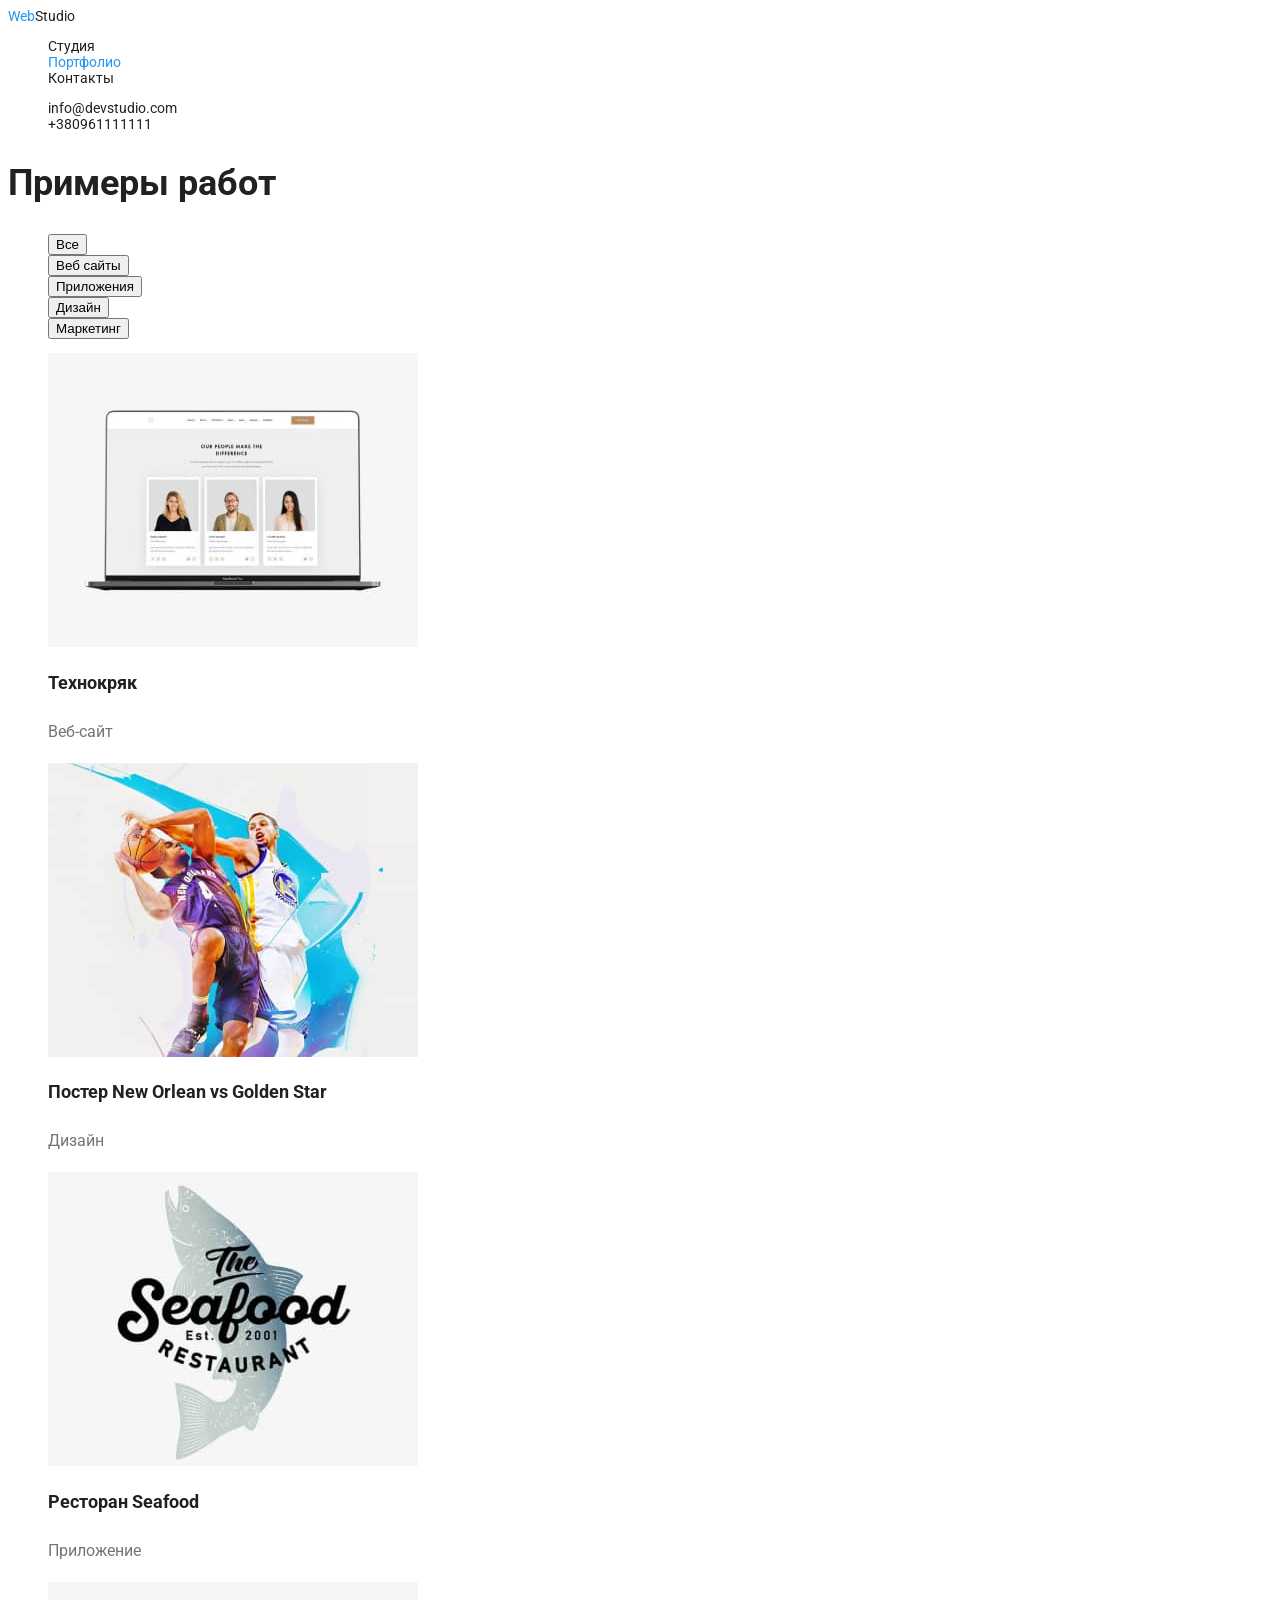
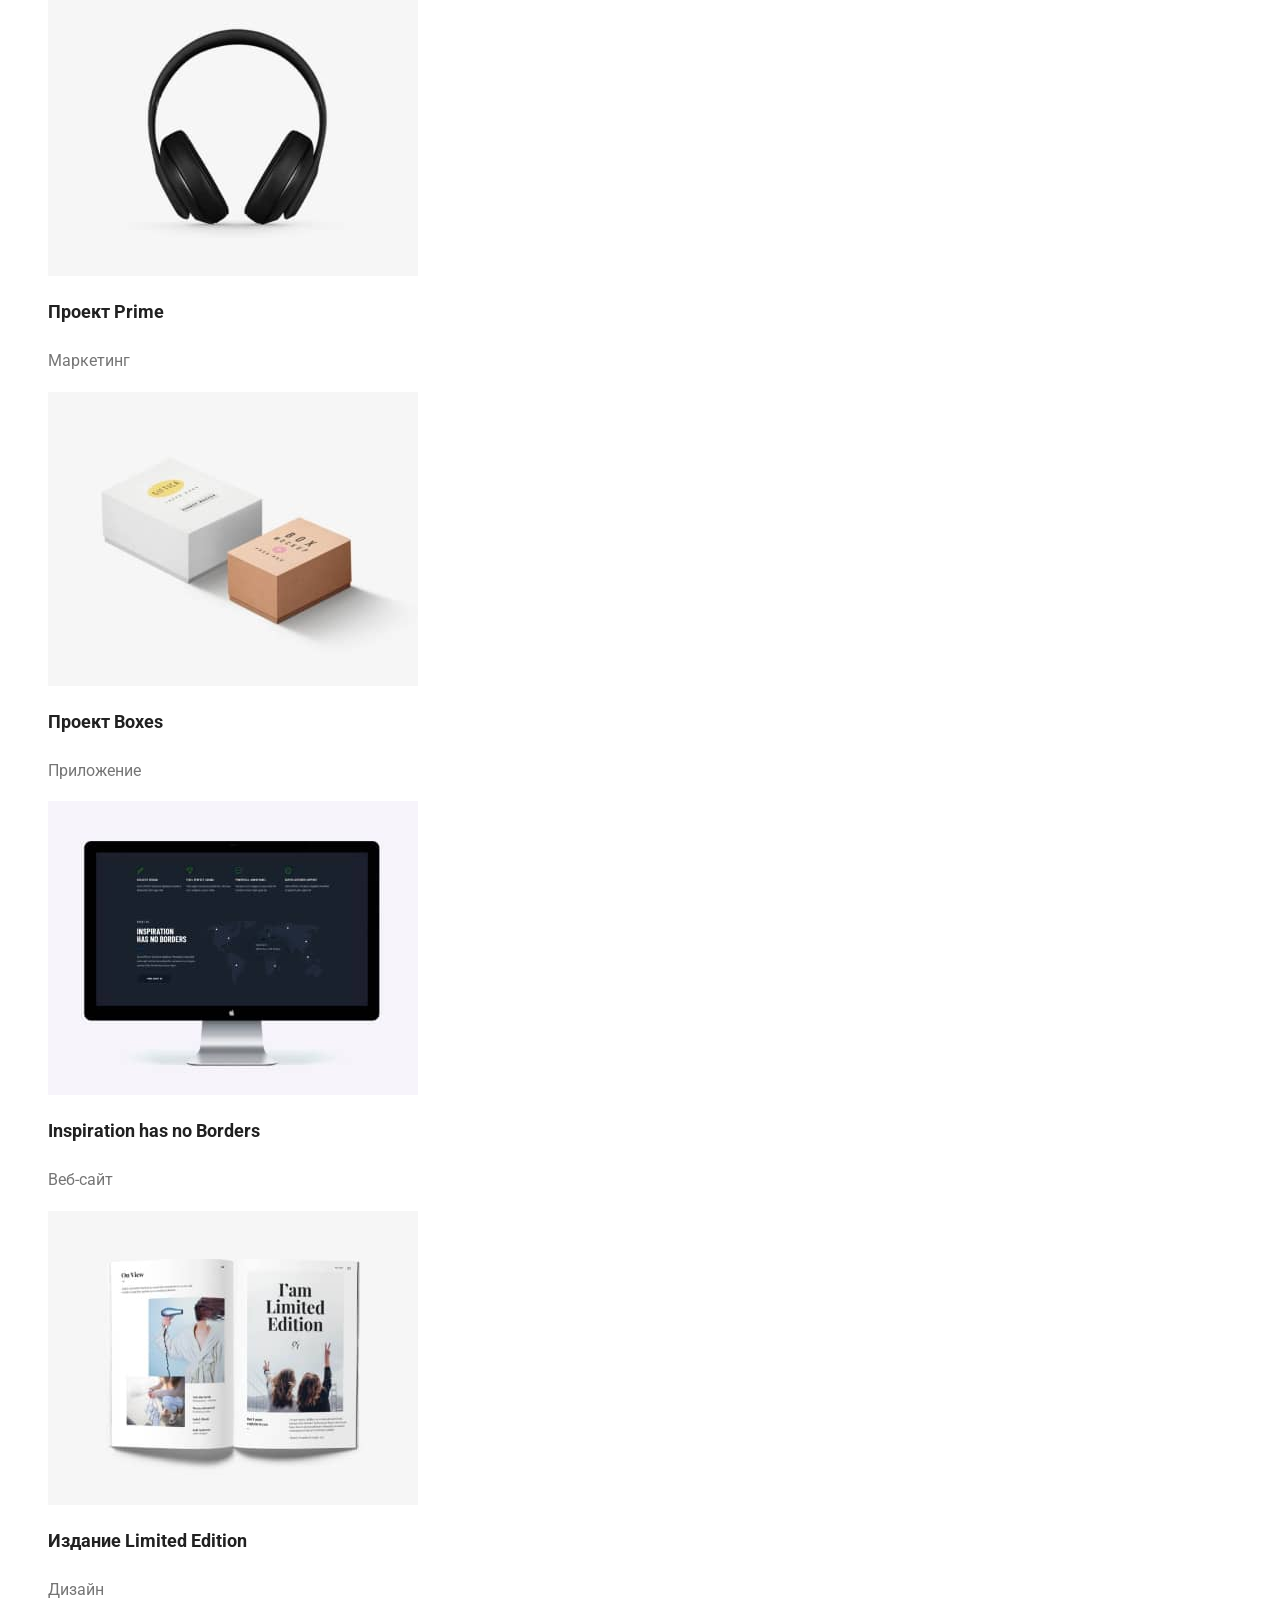
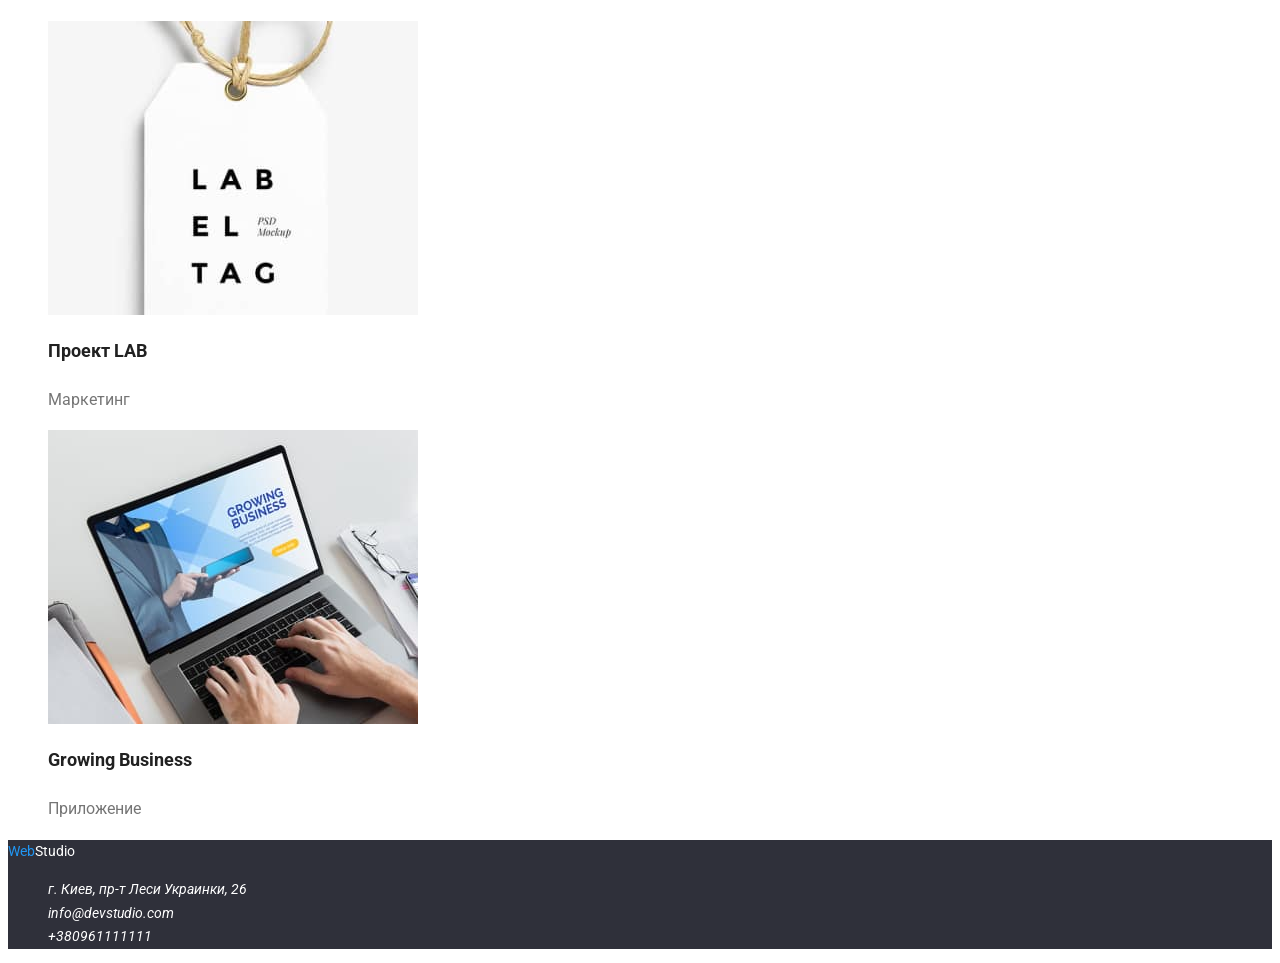
==== portfolio.html @ 9b6c0bb1 "стили кнопок, текста" ====
<!DOCTYPE html>
<html lang="ru">

<head>
    <meta charset="UTF-8">
    <meta http-equiv="X-UA-Compatible" content="IE=edge">
    <meta name="viewport" content="width=device-width, initial-scale=1.0">
    <title>Webstudio</title>
    <link href="https://fonts.googleapis.com/css2?family=Raleway:wght@700&family=Roboto:wght@400;500;700;900&display=swap" rel="stylesheet">
    <link rel="stylesheet" href="./css/styles.css">

</head>

<body>
    <main>
        <!-- Navigation header -->
        <!-- ВОПРОС, почему в классах нельзя пробелы? Репета так показывал -->
        <header class="page-header">
            <nav>
                <a  class="logo" href="./index.html"> <span <span class="logoblue">Web</span>Studio</a>
                <ul class="site-nav">
                    <li> <a href="./index.html" class="link">Студия</a></li>
                    <li> <a href="./portfolio.html" class="link-current">Портфолио</a></li>
                    <li> <a href="" class="link">Контакты</a></li>
                </ul>
            </nav>

            <ul class="header-contacts">
                <li><a href="Mailto:info@devstudio.com">info@devstudio.com</a></li>
                <li> <a href="tel:+380961111111">+380961111111</a></li>
            </ul>
        </header>

        <section>
        <!-- скрытый текст ПРимеры работ -->
        <h1 class="section-title">Примеры работ</h1>
            <ul class="button-list">
                <li> <button type="button">Все</button></li>
                <li> <button type="button">Веб сайты</button></li>
                <li> <button type="button">Приложения</button></li>
                <li> <button type="button">Дизайн</button></li>
                <li> <button type="button">Маркетинг</button></li> 
            </ul>
            <ul class="example-list">
                    <li> <a href="">
                        <img src="./images/project1.jpg" alt="пример" width="370">
                        <h2 class="title">Технокряк</h2> 
                        <p>Веб-сайт</p>
                        </a>
                    
                    </li>
                    
                    <li> 
                        <a href="">
                            <img src="./images/project2.jpg" alt="пример" width="370">
                            <h2 class="title">Постер New Orlean vs Golden Star</h2> 
                            <p>Дизайн</p>
                        </a>
                    </li>

                    <li> 
                        <a href=""> 
                            <img src="./images/project3.jpg" alt="пример" width="370">
                            <h2 class="title">Ресторан Seafood</h2> 
                            <p>Приложение</p>
                        </a>
                    </li>

                    <li> 
                        <a href=""> 
                            <img src="./images/project4.jpg" alt="пример" width="370">
                            <h2 class="title">Проект Prime</h2> 
                            <p>Маркетинг</p>
                        </a>
                    </li>

                    <li> 
                        <a href=""> 
                            <img src="./images/project5.jpg" alt="пример" width="370">
                            <h2 class="title">Проект Boxes</h2> 
                            <p>Приложение</p>
                        </a>
                    </li>

                    <li> 
                        <a href=""> 
                            <img src="./images/project6.jpg" alt="пример" width="370">
                            <h2 class="title">Inspiration has no Borders</h2> 
                            <p>Веб-сайт</p>
                        </a>
                    </li>

                    <li> 
                        <a href=""> 
                            <img src="./images/project7.jpg" alt="пример" width="370">
                            <h2 class="title">Издание Limited Edition</h2> 
                            <p>Дизайн</p>
                        </a>
                    </li>

                    <li> 
                        <a href=""> 
                            <img src="./images/project8.jpg" alt="пример" width="370">
                            <h2 class="title">Проект LAB</h2> 
                            <p>Маркетинг</p>
                        </a>
                    </li>

                    <li> 
                        <a href=""> 
                            <img src="./images/project9.jpg" alt="пример" width="370">
                            <h2 class="title">Growing Business</h2> 
                            <p>Приложение</p>
                        </a>
                    </li>

            </ul>

    </section>        
        
    </main>

    <!-- Футер -->
     <footer class="section-footer">

         <a  class="logowhite" href="./index.html"> <span <span class="logoblue">Web</span>Studio</a>

            <!-- Вопрос, можно ли в адрес вставлять список? -->
            <address>
                <ul class="address">
                    <li> <a href="https://www.google.com/maps/place/%D0%B1%D1%83%D0%BB.+%D0%9B%D0%B5%D1%81%D0%B8+%D0%A3%D0%BA%D1%80%D0%B0%D0%B8%D0%BD%D0%BA%D0%B8,+26,+%D0%9A%D0%B8%D0%B5%D0%B2,+02000/@50.4265807,30.5361971,17z/data=!3m1!4b1!4m5!3m4!1s0x40d4cf0e033ecbe9:0x57a4dffefec77da0!8m2!3d50.4265807!4d30.5383858"
                            target="_blank"> г. Киев, пр-т Леси Украинки, 26</a> </li>
                    <li><a href="Mailto:info@devstudio.com">info@devstudio.com</a></li>
                    <li> <a href="tel:+380961111111">+380961111111</a></li>
<!-- ПОСТАВИТЬ ПРОЗРАЧНОСТЬ НА ТЕЛЕФОН И ИМЕЙЛ -->

                </ul>
            </address>
    </footer>
</body>

</html>
---- css/styles.css ----
/* primary text color grey #757575 */
/* secondary text color black #212121 */
/* white text color #fff */
/* accent color #2196F3 */
/* primary bg color  #fff */
/* secondary bg color #F5F4FA */
/* footer bg color #2F303A */

:root{
    --primary-txt-col: #757575;
    --secondary-txt-col: #212121;
    --white-txt-col: #fff;
    --accent-col: #2196f3;
    --primary-bg-col: #fff;
    --secondary-bg-col: #f5f4fa;
    --footer-bg-col: #2f303a; 
}

/* index.html */
body{
    font-family: roboto, sans-serif;
    font-size: 14px;
    font-weight: 400;
    color: var(--primary-txt-col);
    background-color: var(--primary-bg-col);
    
}

/* logotype style */
.logo {
    color: var(--secondary-txt-col);
    text-decoration: none;
}
.logoblue {
    color: var(--accent-col);
}


/* site nav and header contacts*/

.page-header li{
    list-style: none;
}

.site-nav a,
.header-contacts a {
    color: var(--secondary-txt-col);
    line-height: 1,14 ;
    text-decoration: none;

}

.site-nav a:hover,
.site-nav a:focus {
    color: var(--accent-col);
}

.site-nav .link-current {
    color: var(--accent-col)
}

.header-contacts a:hover,
.header-contacts a:focus {
    color: var(--accent-col);
}

/* hero+button */

.hero{
    background-color: #2F303A;
}
.hero-title {
    font-weight: 900;
    font-size: 44px;
    line-height: 1.36;
    color: var(--white-txt-col);
}

button:hover{
    background-color: var(--accent-col);
    color: var(--white-txt-col);
}

/* преимущества */

.features-list .title{
    font-weight: 700;
    font-size: 14px;
    line-height: 1.17;
    color: var(--secondary-txt-col)
}

.features-list li{
    list-style: none;
}

/* Чем мы занимаемся */

.whatwedo-list li{
    list-style: none;
}

/* Наша команда */

.section-coworkers{
    background-color: var(--secondary-bg-col);
}

.section-title{
    font-weight: 700;
    font-size: 36px;
    line-height: 1.17;
    color: var(--secondary-txt-col)
}

.coworkers-list h3{
    font-weight: 500;
    font-size: 16px;
    line-height: 1.17;
    color: var(--secondary-txt-col)
}

.coworkers-list li{
    list-style: none;
}

.coworkers-list p{
    line-height: 1.86;
}

/* футер */

.logowhite{
    color: var(--white-txt-col);
    text-decoration: none;
}
.section-footer{
    background-color: #2f303a;
    line-height: 1.7;
    }

.address li{
    list-style: none;
}

.address a{
    text-decoration: none;
    color: var(--white-txt-col);
}

/* portfolio html */

.button-list li{
    list-style: none;
}

/* примеры работ */
.example-list li{
    list-style: none;
    
}

.example-list a{
    text-decoration: none;

}

.example-list .title{
    font-weight: 700;
    font-size: 18px;
    line-height: 2;
    color: var(--secondary-txt-col)

}

.example-list p{
    font-size: 16px;
    line-height: 1.86;
    color: var(--primary-txt-col);
}
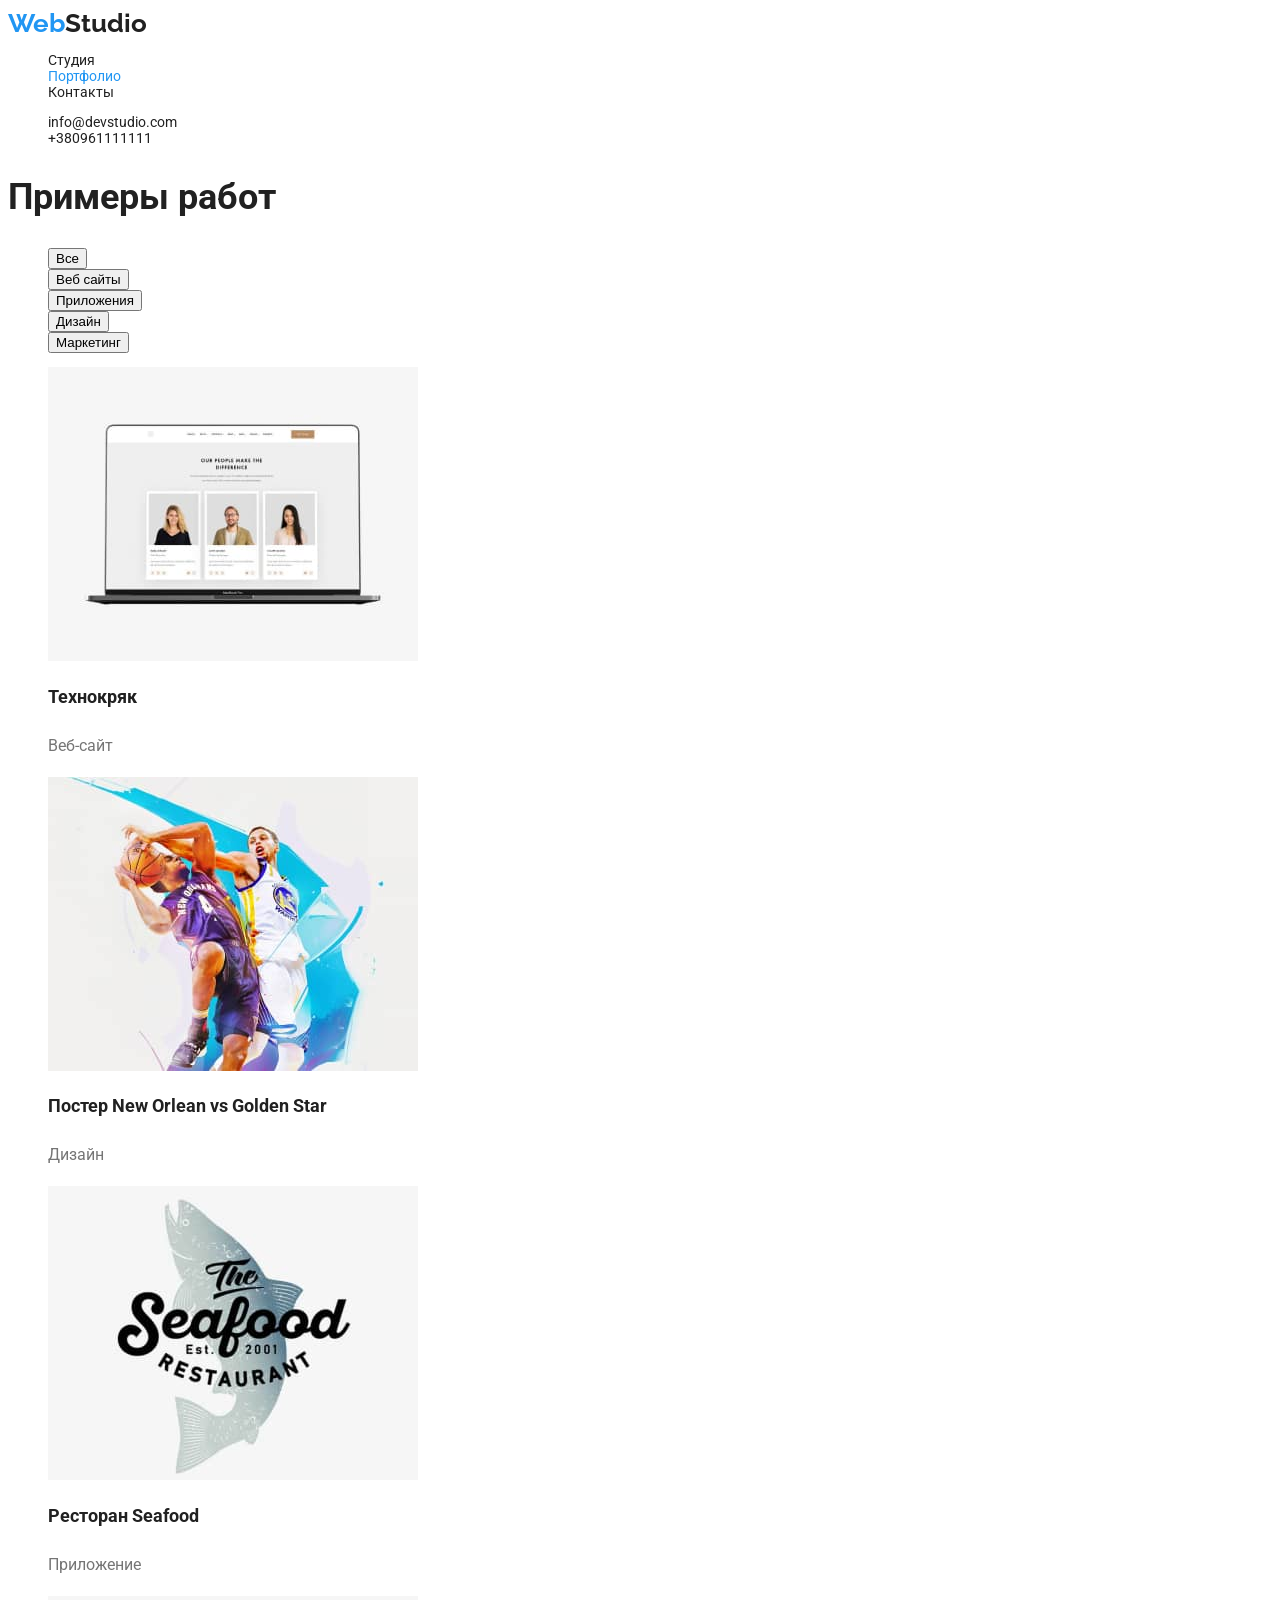
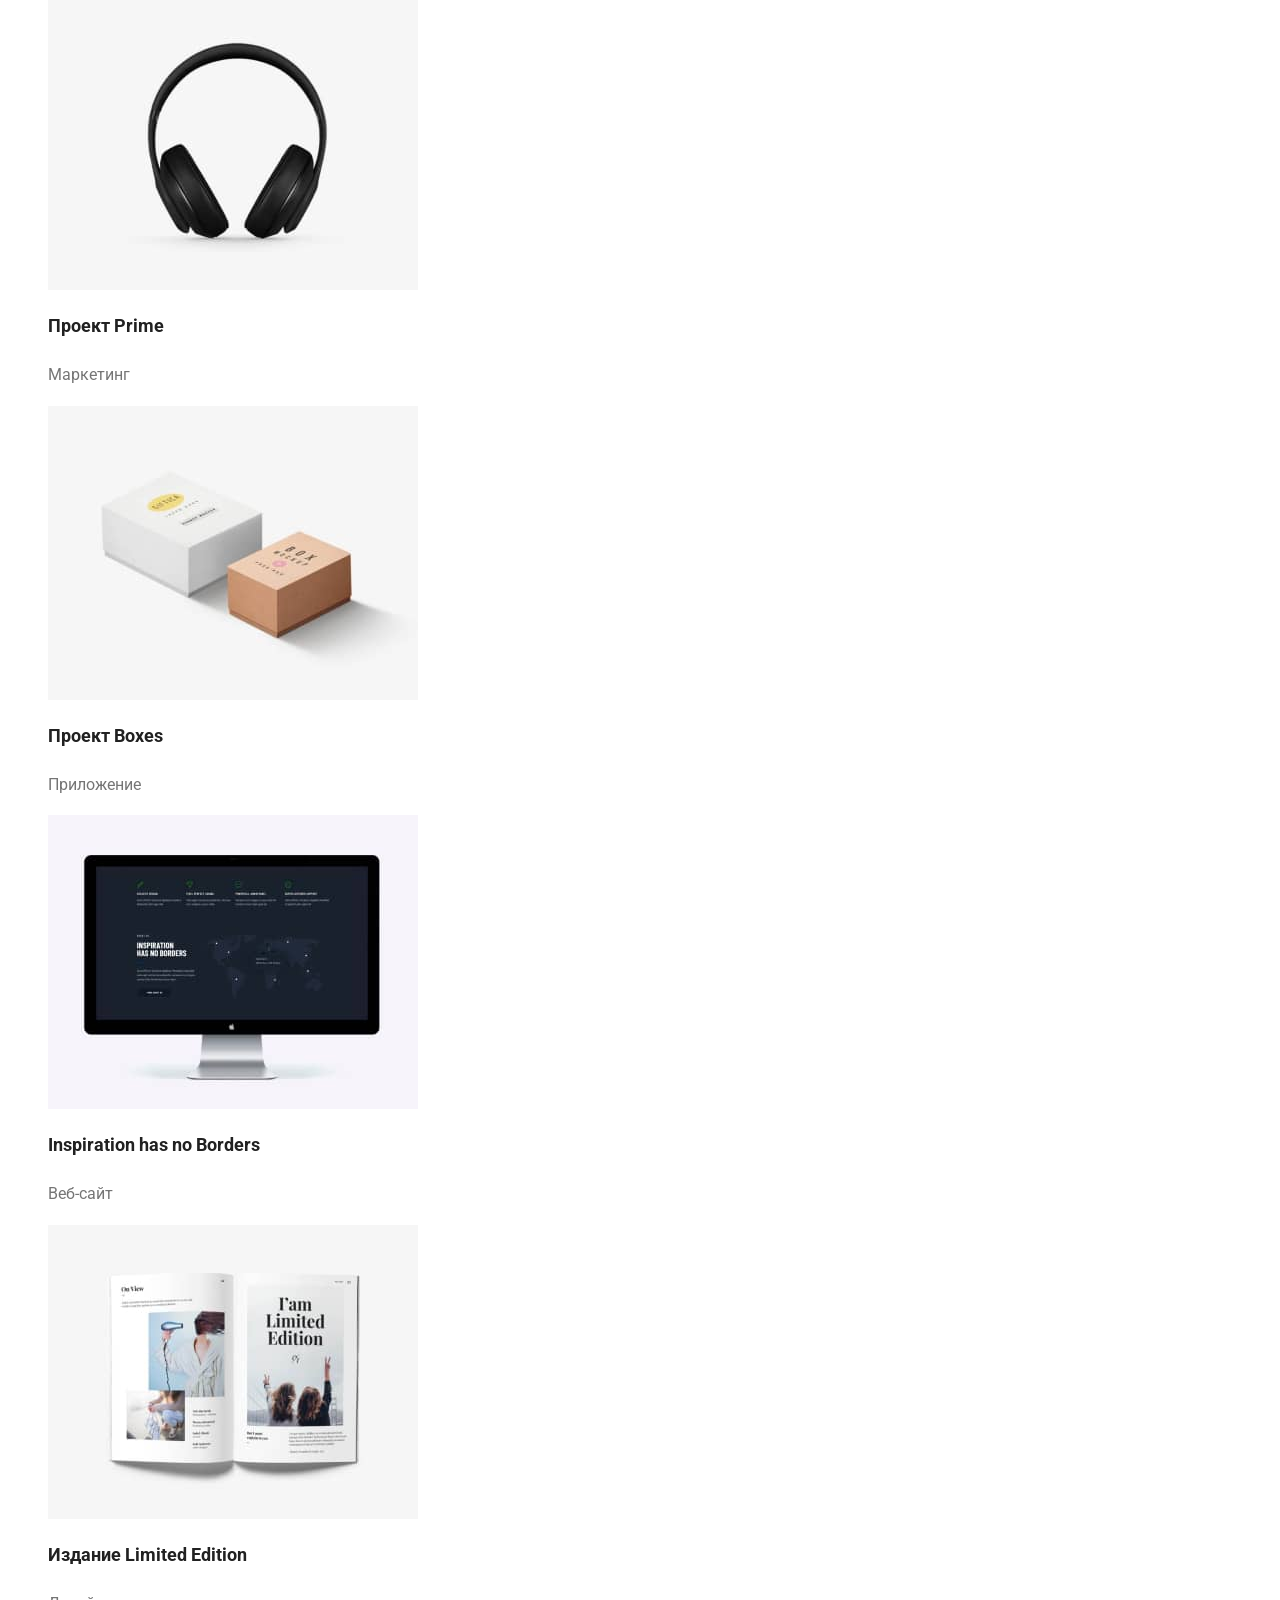
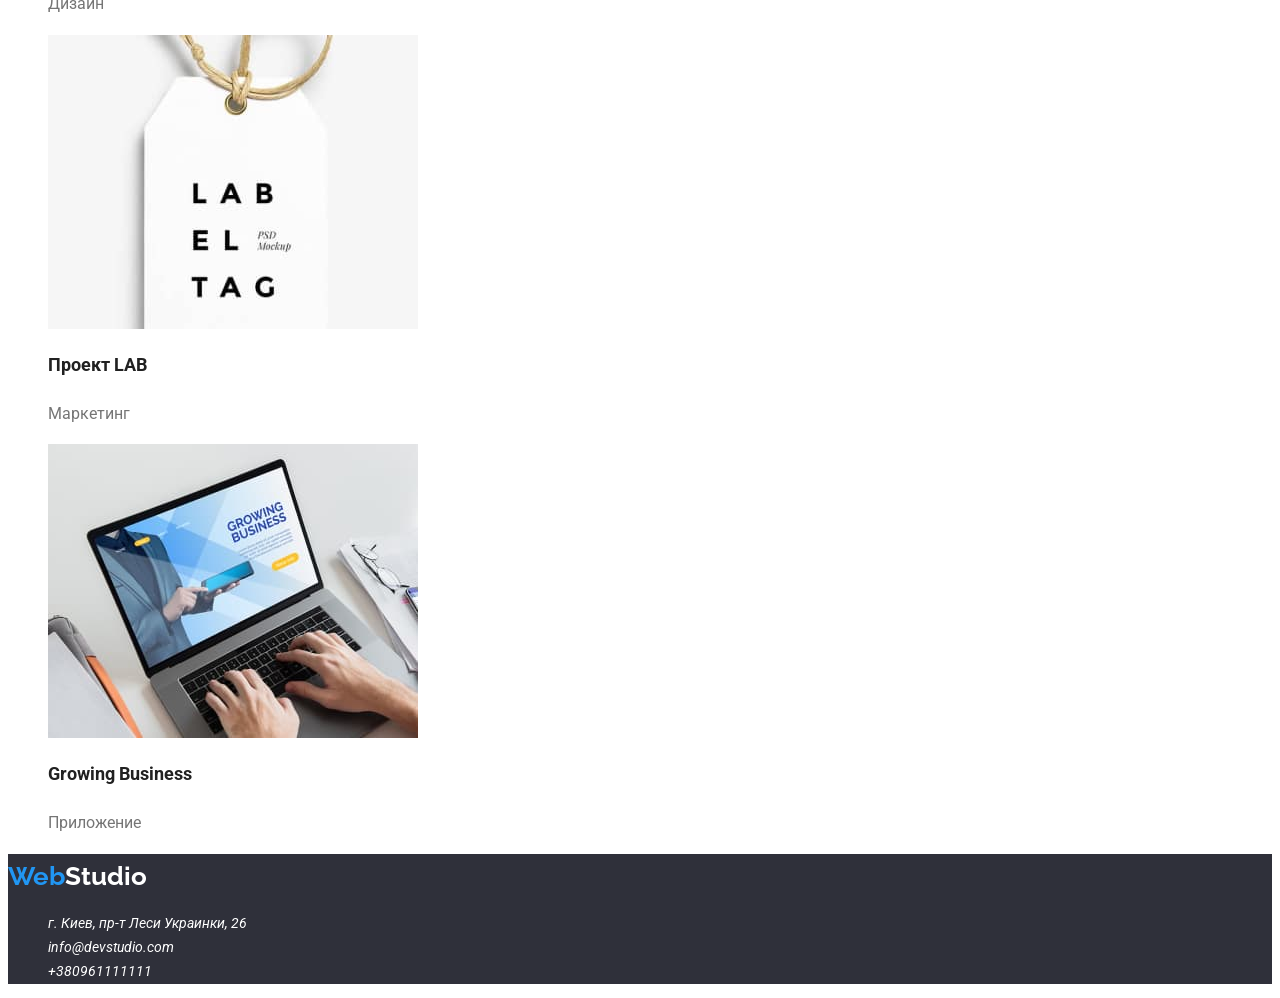
==== commit 0c25961e: "add btn cursor" ====
--- a/portfolio.html
+++ b/portfolio.html
@@ -17,7 +17,7 @@
         <!-- ВОПРОС, почему в классах нельзя пробелы? Репета так показывал -->
         <header class="page-header">
             <nav>
-                <a  class="logo" href="./index.html"> <span <span class="logoblue">Web</span>Studio</a>
+                <a  class="logo" href="./index.html"> <span class="logoblue">Web</span>Studio</a>
                 <ul class="site-nav">
                     <li> <a href="./index.html" class="link">Студия</a></li>
                     <li> <a href="./portfolio.html" class="link-current">Портфолио</a></li>
@@ -35,11 +35,11 @@
         <!-- скрытый текст ПРимеры работ -->
         <h1 class="section-title">Примеры работ</h1>
             <ul class="button-list">
-                <li> <button type="button">Все</button></li>
-                <li> <button type="button">Веб сайты</button></li>
-                <li> <button type="button">Приложения</button></li>
-                <li> <button type="button">Дизайн</button></li>
-                <li> <button type="button">Маркетинг</button></li> 
+                <li> <button class="button" type="button">Все</button></li>
+                <li> <button class="button" type="button">Веб сайты</button></li>
+                <li> <button class="button" type="button">Приложения</button></li>
+                <li> <button class="button" type="button">Дизайн</button></li>
+                <li> <button class="button" type="button">Маркетинг</button></li> 
             </ul>
             <ul class="example-list">
                     <li> <a href="">
@@ -123,7 +123,7 @@
     <!-- Футер -->
      <footer class="section-footer">
 
-         <a  class="logowhite" href="./index.html"> <span <span class="logoblue">Web</span>Studio</a>
+         <a  class="logowhite" href="./index.html"> <span class="logoblue">Web</span>Studio</a>
 
             <!-- Вопрос, можно ли в адрес вставлять список? -->
             <address>
--- a/css/styles.css
+++ b/css/styles.css
@@ -28,6 +28,9 @@
 
 /* logotype style */
 .logo {
+    font-family: raleway;
+    font-size: 26px;
+    font-weight: 700;
     color: var(--secondary-txt-col);
     text-decoration: none;
 }
@@ -65,6 +68,7 @@
 }
 
 /* hero+button */
+/* Залит темный фон, чтобы были видны буквы */
 
 .hero{
     background-color: #2F303A;
@@ -76,16 +80,20 @@
     color: var(--white-txt-col);
 }
 
-button:hover{
+.button:hover, .button:focus{
     background-color: var(--accent-col);
     color: var(--white-txt-col);
+    
+}
+
+.button{
+    cursor: pointer;
 }
 
 /* преимущества */
 
 .features-list .title{
     font-weight: 700;
-    font-size: 14px;
     line-height: 1.17;
     color: var(--secondary-txt-col)
 }
@@ -129,8 +137,12 @@
 }
 
 /* футер */
+/* Залит темный фон, чтобы были видны буквы */
 
 .logowhite{
+    font-family: raleway;
+    font-size: 26px;
+    font-weight: 700;
     color: var(--white-txt-col);
     text-decoration: none;
 }
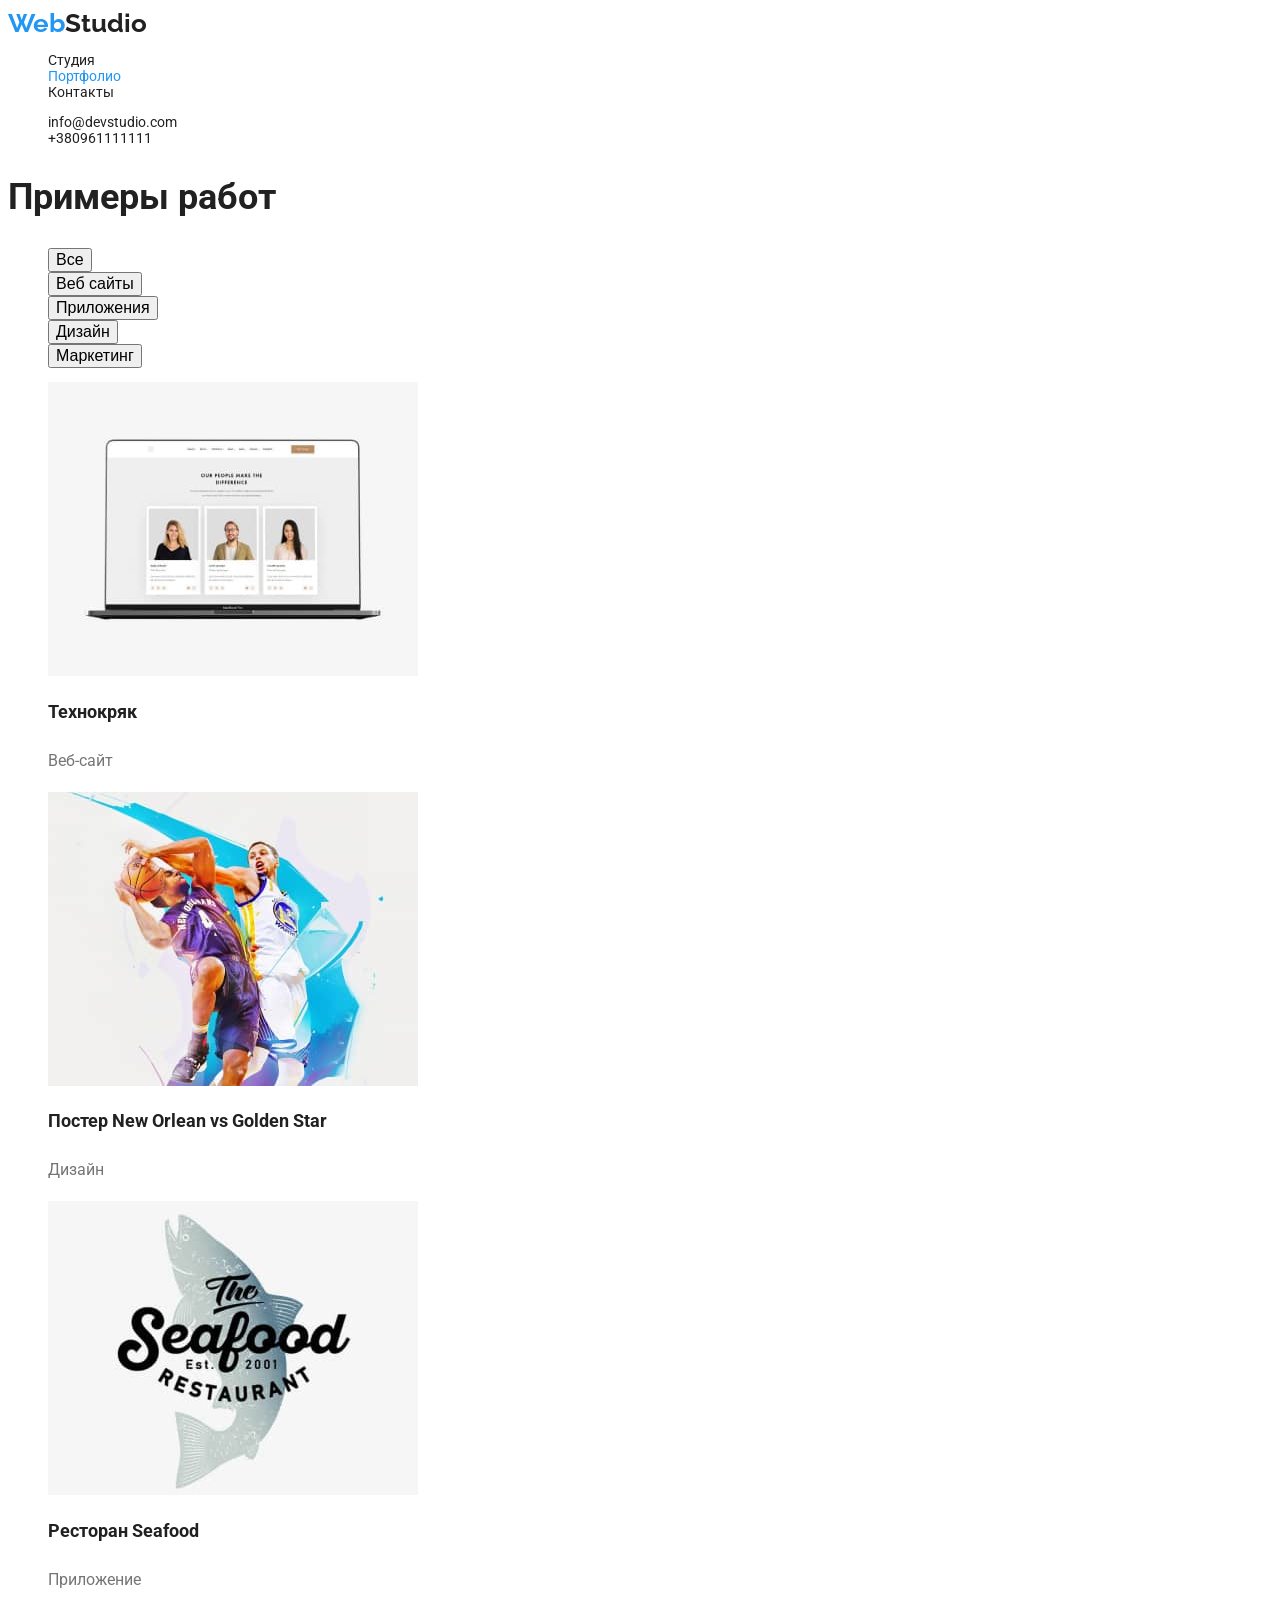
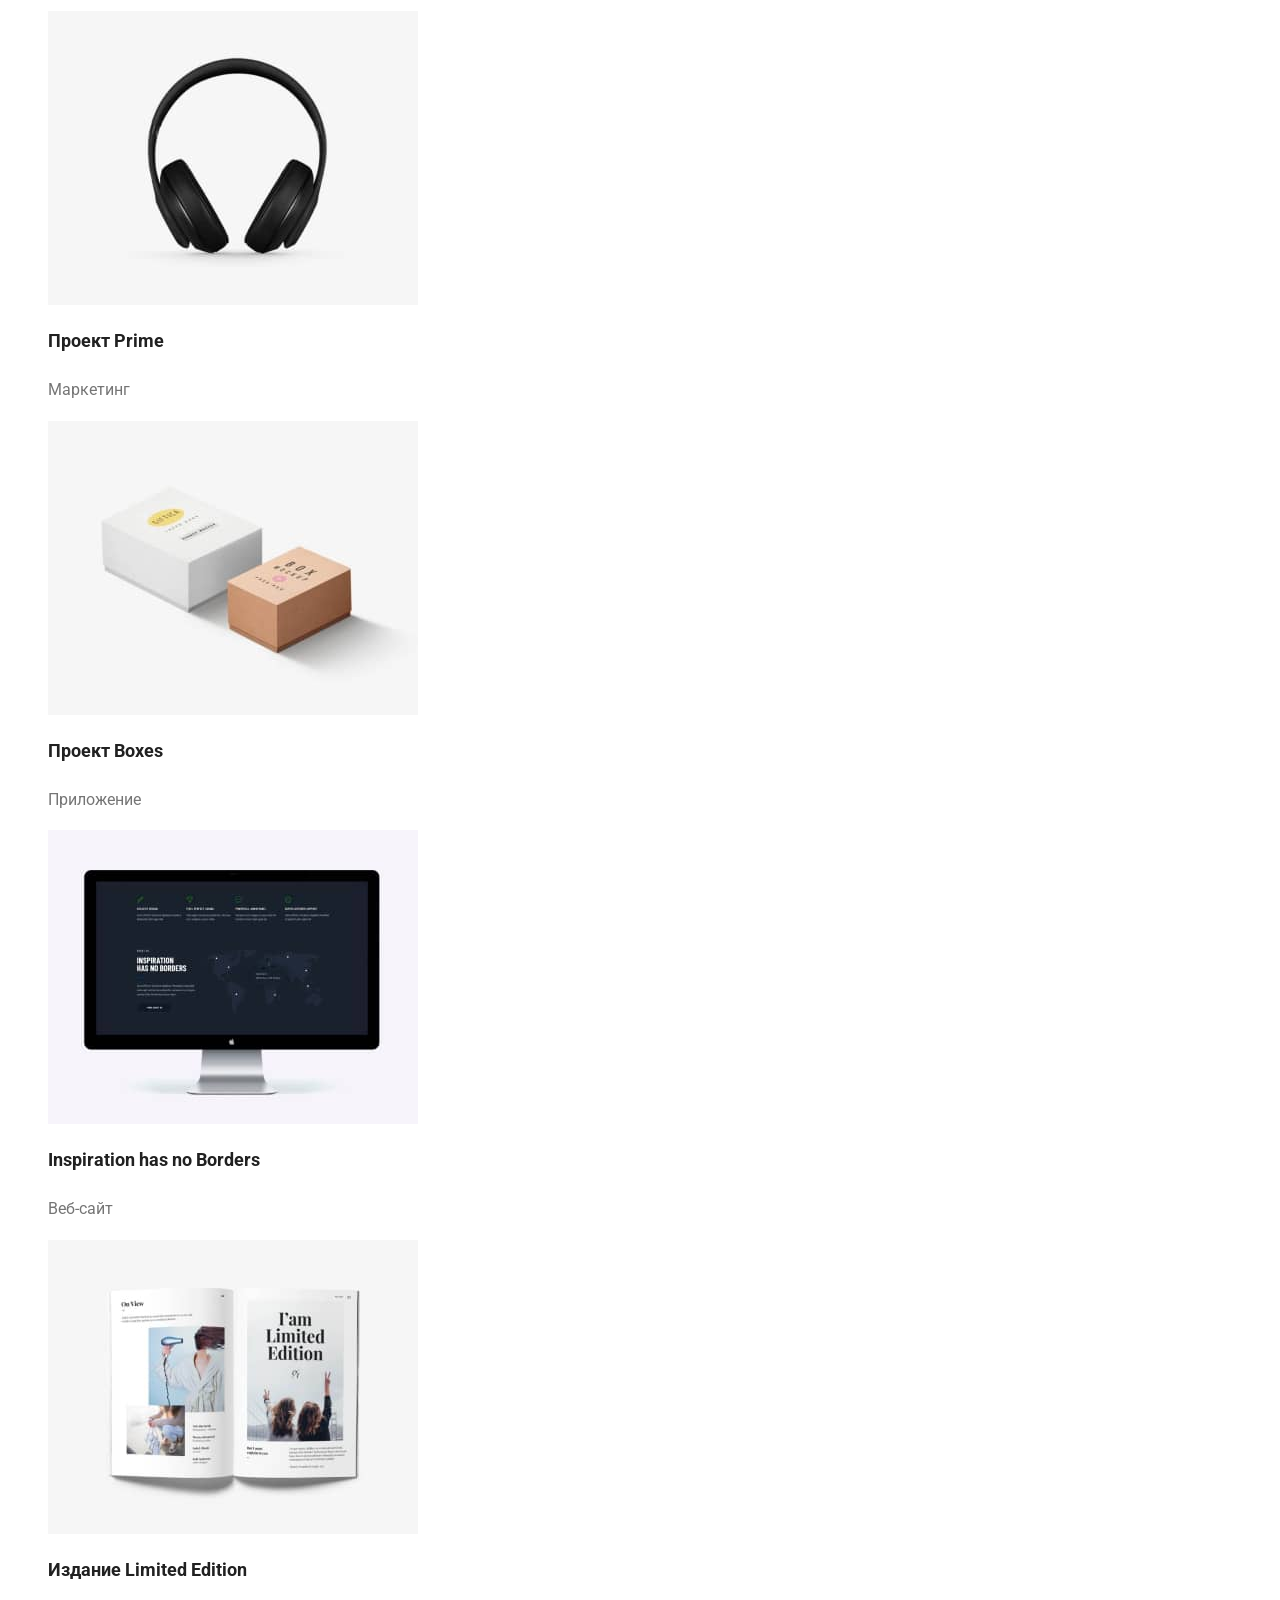
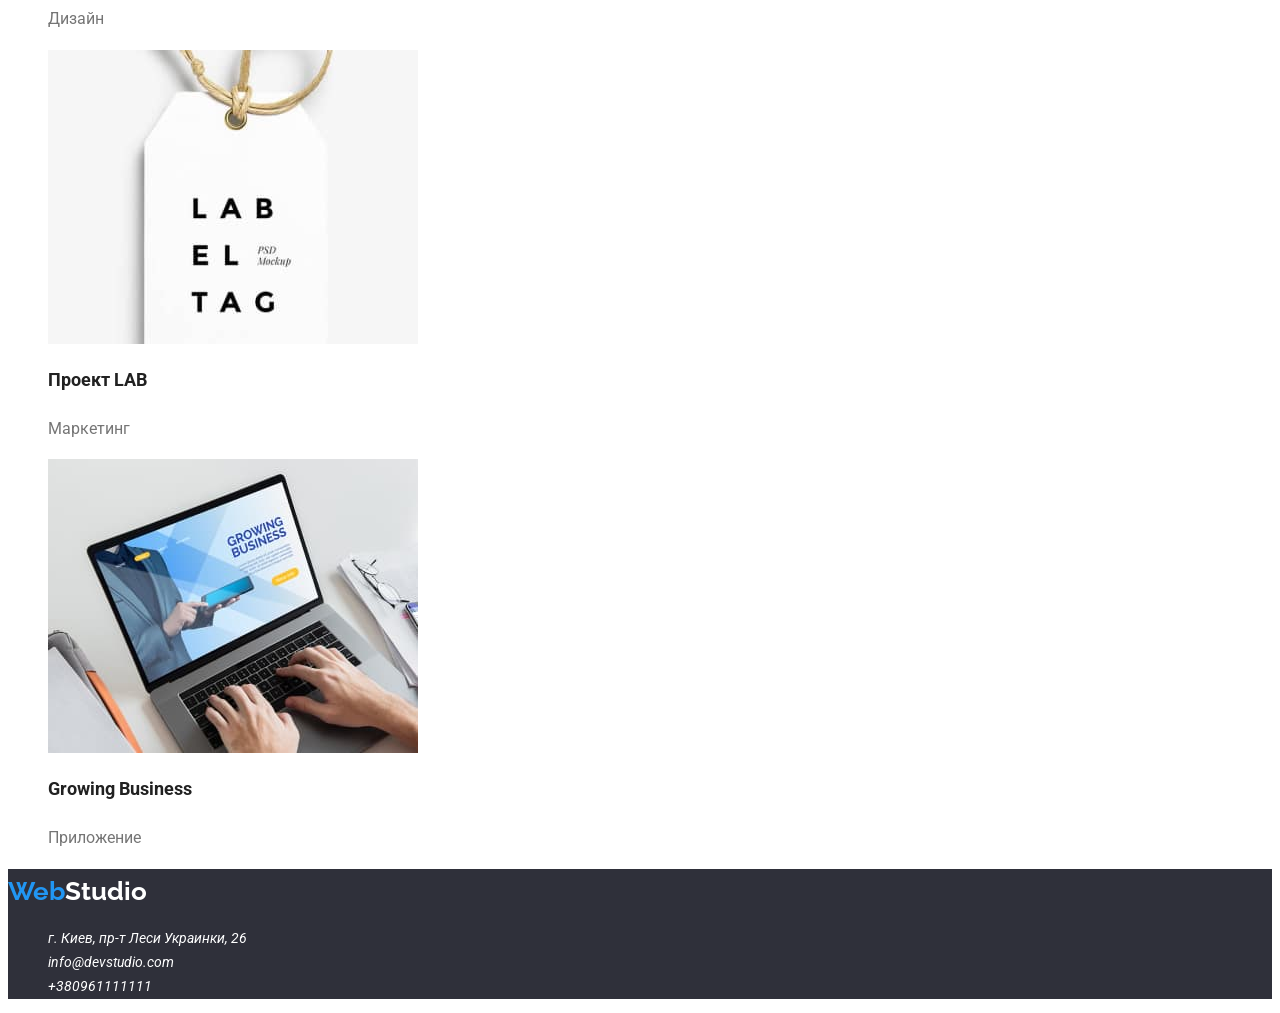
==== commit 598e32d8: "buttons" ====
--- a/portfolio.html
+++ b/portfolio.html
@@ -35,11 +35,11 @@
         <!-- скрытый текст ПРимеры работ -->
         <h1 class="section-title">Примеры работ</h1>
             <ul class="button-list">
-                <li> <button class="button" type="button">Все</button></li>
-                <li> <button class="button" type="button">Веб сайты</button></li>
-                <li> <button class="button" type="button">Приложения</button></li>
-                <li> <button class="button" type="button">Дизайн</button></li>
-                <li> <button class="button" type="button">Маркетинг</button></li> 
+                <li> <button class="button-portfolio" type="button">Все</button></li>
+                <li> <button class="button-portfolio" type="button">Веб сайты</button></li>
+                <li> <button class="button-portfolio" type="button">Приложения</button></li>
+                <li> <button class="button-portfolio" type="button">Дизайн</button></li>
+                <li> <button class="button-portfolio" type="button">Маркетинг</button></li> 
             </ul>
             <ul class="example-list">
                     <li> <a href="">
--- a/css/styles.css
+++ b/css/styles.css
@@ -17,13 +17,12 @@
 }
 
 /* index.html */
-body{
+body {
     font-family: roboto, sans-serif;
     font-size: 14px;
     font-weight: 400;
     color: var(--primary-txt-col);
     background-color: var(--primary-bg-col);
-    
 }
 
 /* logotype style */
@@ -50,7 +49,6 @@
     color: var(--secondary-txt-col);
     line-height: 1,14 ;
     text-decoration: none;
-
 }
 
 .site-nav a:hover,
@@ -80,14 +78,25 @@
     color: var(--white-txt-col);
 }
 
-.button:hover, .button:focus{
+.button-hero:hover, .button-hero:focus{
     background-color: var(--accent-col);
     color: var(--white-txt-col);
     
 }
-
-.button{
+.button-hero{
     cursor: pointer;
+    font-weight: 700;
+    font-size: 16px;
+}
+
+.button-portfolio:hover, .button-portfolio:focus {
+    background-color: var(--accent-col);
+    color: var(--white-txt-col);
+}
+
+.button-portfolio{
+    font-weight: 500;
+    font-size: 16px;
 }
 
 /* преимущества */
@@ -160,6 +169,11 @@
     color: var(--white-txt-col);
 }
 
+.address a:hover, 
+.address a:focus{
+    color: var(--accent-col);
+}
+
 /* portfolio html */
 
 .button-list li{
@@ -174,7 +188,6 @@
 
 .example-list a{
     text-decoration: none;
-
 }
 
 .example-list .title{
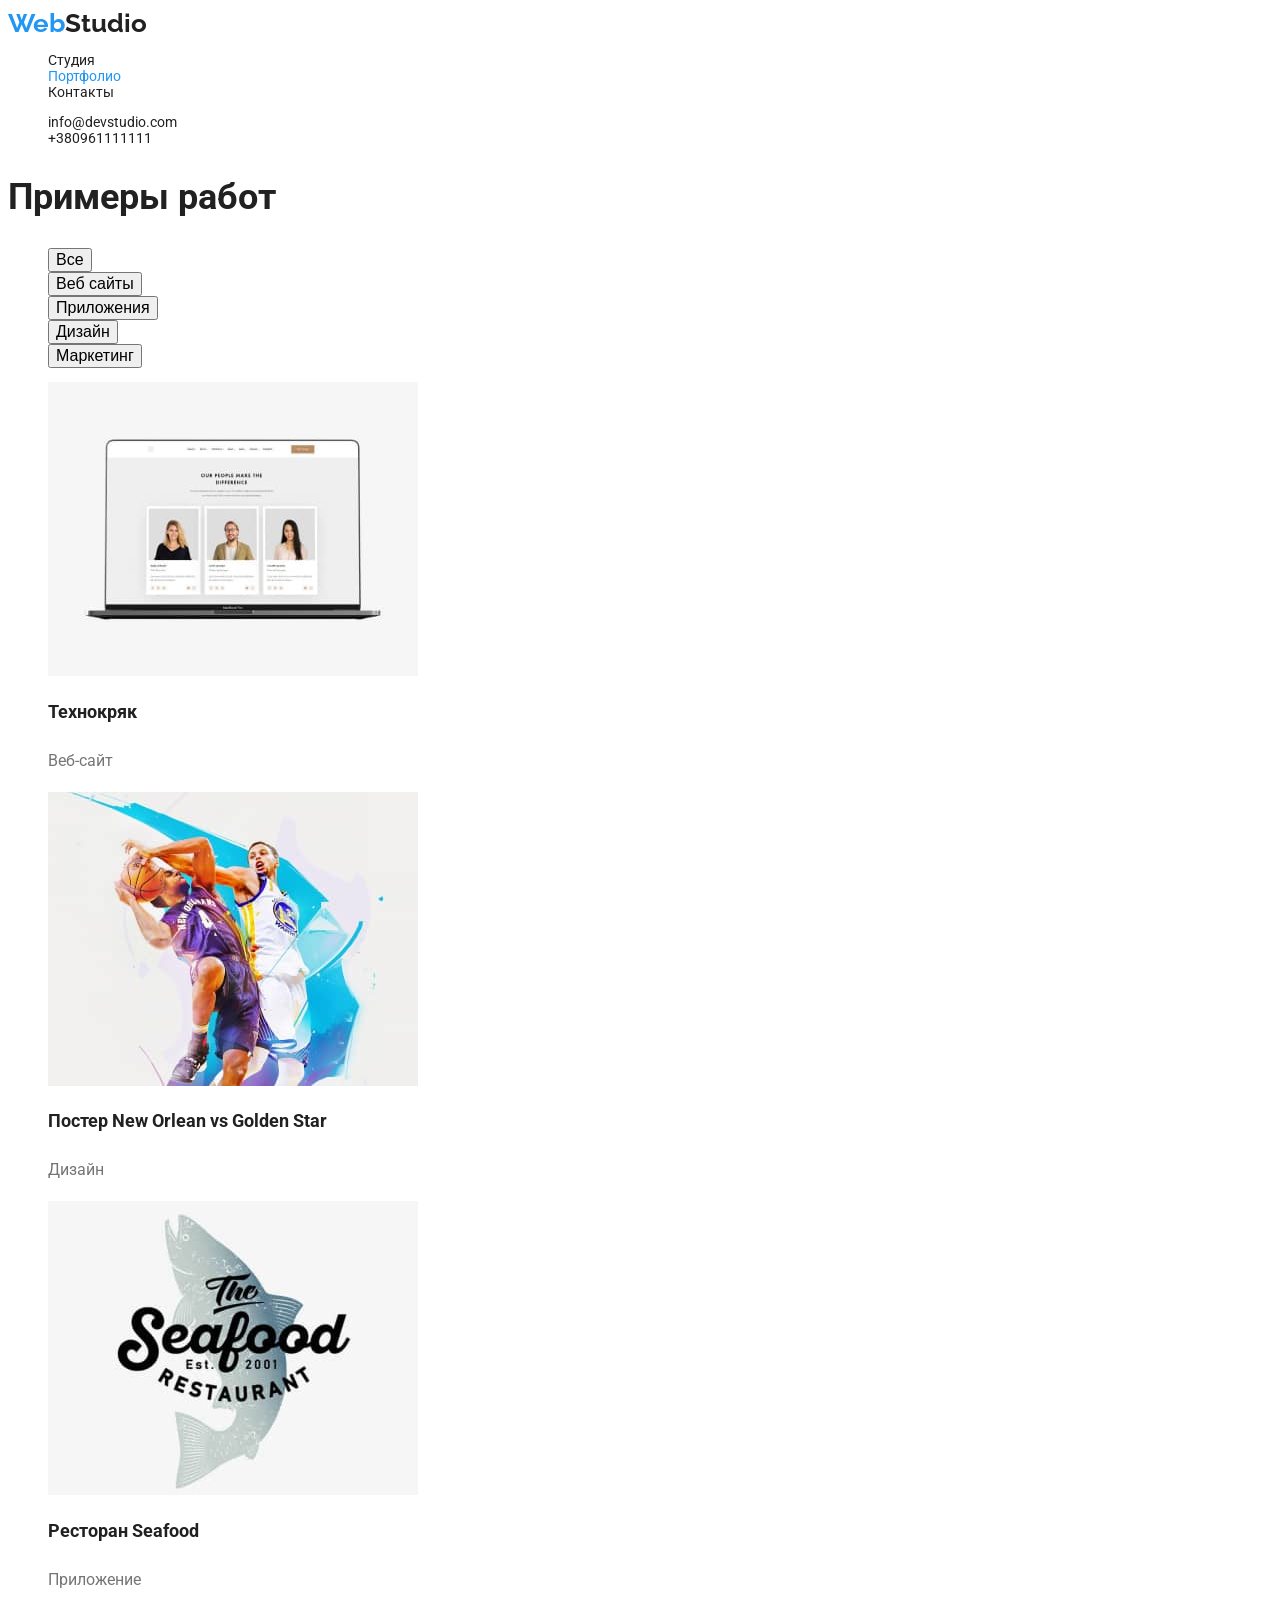
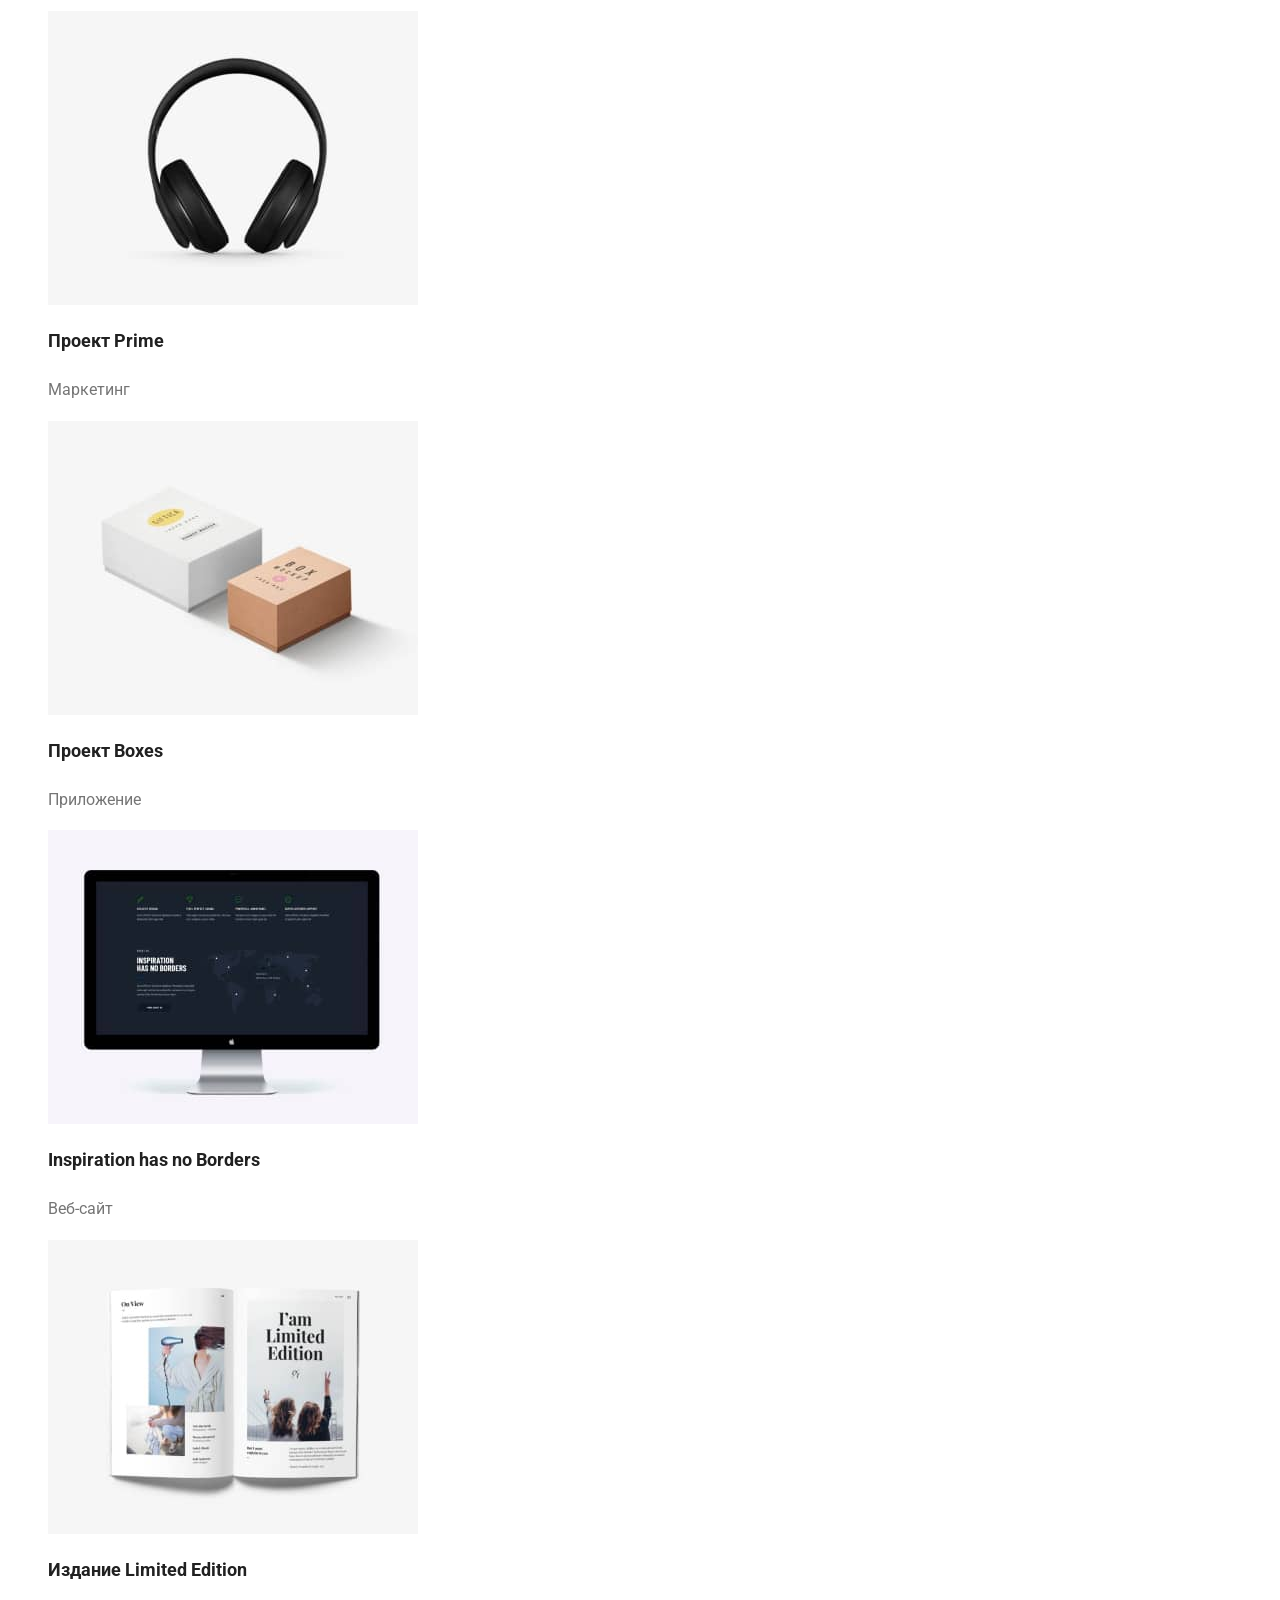
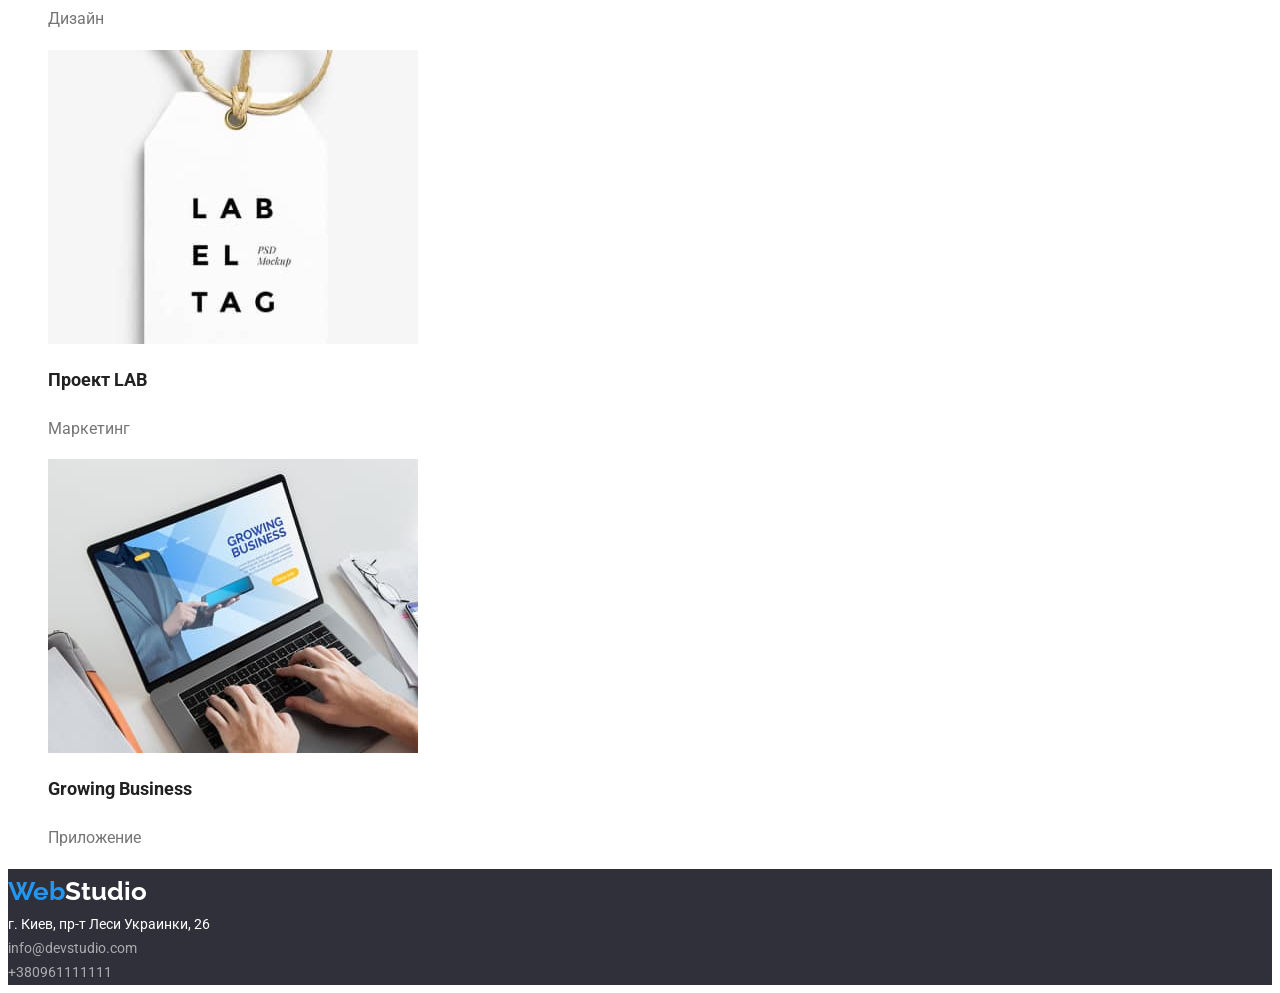
==== commit 178d3f62: "ok" ====
--- a/portfolio.html
+++ b/portfolio.html
@@ -6,7 +6,9 @@
     <meta http-equiv="X-UA-Compatible" content="IE=edge">
     <meta name="viewport" content="width=device-width, initial-scale=1.0">
     <title>Webstudio</title>
-    <link href="https://fonts.googleapis.com/css2?family=Raleway:wght@700&family=Roboto:wght@400;500;700;900&display=swap" rel="stylesheet">
+    <link
+        href="https://fonts.googleapis.com/css2?family=Raleway:wght@700&family=Roboto:wght@400;500;700;900&display=swap"
+        rel="stylesheet">
     <link rel="stylesheet" href="./css/styles.css">
 
 </head>
@@ -17,7 +19,7 @@
         <!-- ВОПРОС, почему в классах нельзя пробелы? Репета так показывал -->
         <header class="page-header">
             <nav>
-                <a  class="logo" href="./index.html"> <span class="logoblue">Web</span>Studio</a>
+                <a class="logo" href="./index.html"> <span class="logoblue">Web</span>Studio</a>
                 <ul class="site-nav">
                     <li> <a href="./index.html" class="link">Студия</a></li>
                     <li> <a href="./portfolio.html" class="link-current">Портфолио</a></li>
@@ -32,110 +34,111 @@
         </header>
 
         <section>
-        <!-- скрытый текст ПРимеры работ -->
-        <h1 class="section-title">Примеры работ</h1>
+            <!-- скрытый текст ПРимеры работ -->
+            <h1 class="section-title">Примеры работ</h1>
             <ul class="button-list">
                 <li> <button class="button-portfolio" type="button">Все</button></li>
                 <li> <button class="button-portfolio" type="button">Веб сайты</button></li>
                 <li> <button class="button-portfolio" type="button">Приложения</button></li>
                 <li> <button class="button-portfolio" type="button">Дизайн</button></li>
-                <li> <button class="button-portfolio" type="button">Маркетинг</button></li> 
+                <li> <button class="button-portfolio" type="button">Маркетинг</button></li>
             </ul>
             <ul class="example-list">
-                    <li> <a href="">
+                <li> <a href="">
                         <img src="./images/project1.jpg" alt="пример" width="370">
-                        <h2 class="title">Технокряк</h2> 
+                        <h2 class="title">Технокряк</h2>
                         <p>Веб-сайт</p>
-                        </a>
-                    
-                    </li>
-                    
-                    <li> 
-                        <a href="">
-                            <img src="./images/project2.jpg" alt="пример" width="370">
-                            <h2 class="title">Постер New Orlean vs Golden Star</h2> 
-                            <p>Дизайн</p>
-                        </a>
-                    </li>
+                    </a>
 
-                    <li> 
-                        <a href=""> 
-                            <img src="./images/project3.jpg" alt="пример" width="370">
-                            <h2 class="title">Ресторан Seafood</h2> 
-                            <p>Приложение</p>
-                        </a>
-                    </li>
+                </li>
 
-                    <li> 
-                        <a href=""> 
-                            <img src="./images/project4.jpg" alt="пример" width="370">
-                            <h2 class="title">Проект Prime</h2> 
-                            <p>Маркетинг</p>
-                        </a>
-                    </li>
+                <li>
+                    <a href="">
+                        <img src="./images/project2.jpg" alt="пример" width="370">
+                        <h2 class="title">Постер New Orlean vs Golden Star</h2>
+                        <p>Дизайн</p>
+                    </a>
+                </li>
 
-                    <li> 
-                        <a href=""> 
-                            <img src="./images/project5.jpg" alt="пример" width="370">
-                            <h2 class="title">Проект Boxes</h2> 
-                            <p>Приложение</p>
-                        </a>
-                    </li>
+                <li>
+                    <a href="">
+                        <img src="./images/project3.jpg" alt="пример" width="370">
+                        <h2 class="title">Ресторан Seafood</h2>
+                        <p>Приложение</p>
+                    </a>
+                </li>
 
-                    <li> 
-                        <a href=""> 
-                            <img src="./images/project6.jpg" alt="пример" width="370">
-                            <h2 class="title">Inspiration has no Borders</h2> 
-                            <p>Веб-сайт</p>
-                        </a>
-                    </li>
+                <li>
+                    <a href="">
+                        <img src="./images/project4.jpg" alt="пример" width="370">
+                        <h2 class="title">Проект Prime</h2>
+                        <p>Маркетинг</p>
+                    </a>
+                </li>
 
-                    <li> 
-                        <a href=""> 
-                            <img src="./images/project7.jpg" alt="пример" width="370">
-                            <h2 class="title">Издание Limited Edition</h2> 
-                            <p>Дизайн</p>
-                        </a>
-                    </li>
+                <li>
+                    <a href="">
+                        <img src="./images/project5.jpg" alt="пример" width="370">
+                        <h2 class="title">Проект Boxes</h2>
+                        <p>Приложение</p>
+                    </a>
+                </li>
 
-                    <li> 
-                        <a href=""> 
-                            <img src="./images/project8.jpg" alt="пример" width="370">
-                            <h2 class="title">Проект LAB</h2> 
-                            <p>Маркетинг</p>
-                        </a>
-                    </li>
+                <li>
+                    <a href="">
+                        <img src="./images/project6.jpg" alt="пример" width="370">
+                        <h2 class="title">Inspiration has no Borders</h2>
+                        <p>Веб-сайт</p>
+                    </a>
+                </li>
 
-                    <li> 
-                        <a href=""> 
-                            <img src="./images/project9.jpg" alt="пример" width="370">
-                            <h2 class="title">Growing Business</h2> 
-                            <p>Приложение</p>
-                        </a>
-                    </li>
+                <li>
+                    <a href="">
+                        <img src="./images/project7.jpg" alt="пример" width="370">
+                        <h2 class="title">Издание Limited Edition</h2>
+                        <p>Дизайн</p>
+                    </a>
+                </li>
+
+                <li>
+                    <a href="">
+                        <img src="./images/project8.jpg" alt="пример" width="370">
+                        <h2 class="title">Проект LAB</h2>
+                        <p>Маркетинг</p>
+                    </a>
+                </li>
+
+                <li>
+                    <a href="">
+                        <img src="./images/project9.jpg" alt="пример" width="370">
+                        <h2 class="title">Growing Business</h2>
+                        <p>Приложение</p>
+                    </a>
+                </li>
 
             </ul>
 
-    </section>        
-        
+        </section>
+
     </main>
 
     <!-- Футер -->
-     <footer class="section-footer">
+    <footer class="section-footer">
 
-         <a  class="logowhite" href="./index.html"> <span class="logoblue">Web</span>Studio</a>
+        <a class="logowhite" href="./index.html"> <span class="logoblue">Web</span>Studio</a>
 
-            <!-- Вопрос, можно ли в адрес вставлять список? -->
-            <address>
-                <ul class="address">
-                    <li> <a href="https://www.google.com/maps/place/%D0%B1%D1%83%D0%BB.+%D0%9B%D0%B5%D1%81%D0%B8+%D0%A3%D0%BA%D1%80%D0%B0%D0%B8%D0%BD%D0%BA%D0%B8,+26,+%D0%9A%D0%B8%D0%B5%D0%B2,+02000/@50.4265807,30.5361971,17z/data=!3m1!4b1!4m5!3m4!1s0x40d4cf0e033ecbe9:0x57a4dffefec77da0!8m2!3d50.4265807!4d30.5383858"
-                            target="_blank"> г. Киев, пр-т Леси Украинки, 26</a> </li>
-                    <li><a href="Mailto:info@devstudio.com">info@devstudio.com</a></li>
-                    <li> <a href="tel:+380961111111">+380961111111</a></li>
-<!-- ПОСТАВИТЬ ПРОЗРАЧНОСТЬ НА ТЕЛЕФОН И ИМЕЙЛ -->
+        <!-- Вопрос, можно ли в адрес вставлять список? -->
+        <address class="address">
+            <a href="https://www.google.com/maps/place/%D0%B1%D1%83%D0%BB.+%D0%9B%D0%B5%D1%81%D0%B8+%D0%A3%D0%BA%D1%80%D0%B0%D0%B8%D0%BD%D0%BA%D0%B8,+26,+%D0%9A%D0%B8%D0%B5%D0%B2,+02000/@50.4265807,30.5361971,17z/data=!3m1!4b1!4m5!3m4!1s0x40d4cf0e033ecbe9:0x57a4dffefec77da0!8m2!3d50.4265807!4d30.5383858"
+                target="_blank"> г. Киев, пр-т Леси Украинки, 26</a>
+        </address>
 
-                </ul>
-            </address>
+        <ul class="address-cont">
+            <li > <a href="Mailto:info@devstudio.com">info@devstudio.com</a></li>
+            <li > <a href="tel:+380961111111">+380961111111</a></li>
+        </ul>
+
+
     </footer>
 </body>
 
--- a/css/styles.css
+++ b/css/styles.css
@@ -95,6 +95,7 @@
 }
 
 .button-portfolio{
+    cursor: pointer;
     font-weight: 500;
     font-size: 16px;
 }
@@ -158,19 +159,34 @@
 .section-footer{
     background-color: #2f303a;
     line-height: 1.7;
-    }
-
-.address li{
-    list-style: none;
-}
-
-.address a{
-    text-decoration: none;
-    color: var(--white-txt-col);
+}
+
+.address li,
+.address-cont li{
+    list-style: none;
+    
+}
+
+.address a {
+    text-decoration: none;
+    color: var(--white-txt-col);
+    font-style: normal;
+}
+
+.address-cont a{
+    text-decoration: none;
+    color: rgba(255, 255, 255, 0.6);
+}
+
+.address-cont{
+    margin:0;
+    padding:0;
 }
 
 .address a:hover, 
-.address a:focus{
+.address a:focus,
+.address-cont a:hover,
+.address-cont a:focus{
     color: var(--accent-col);
 }
 
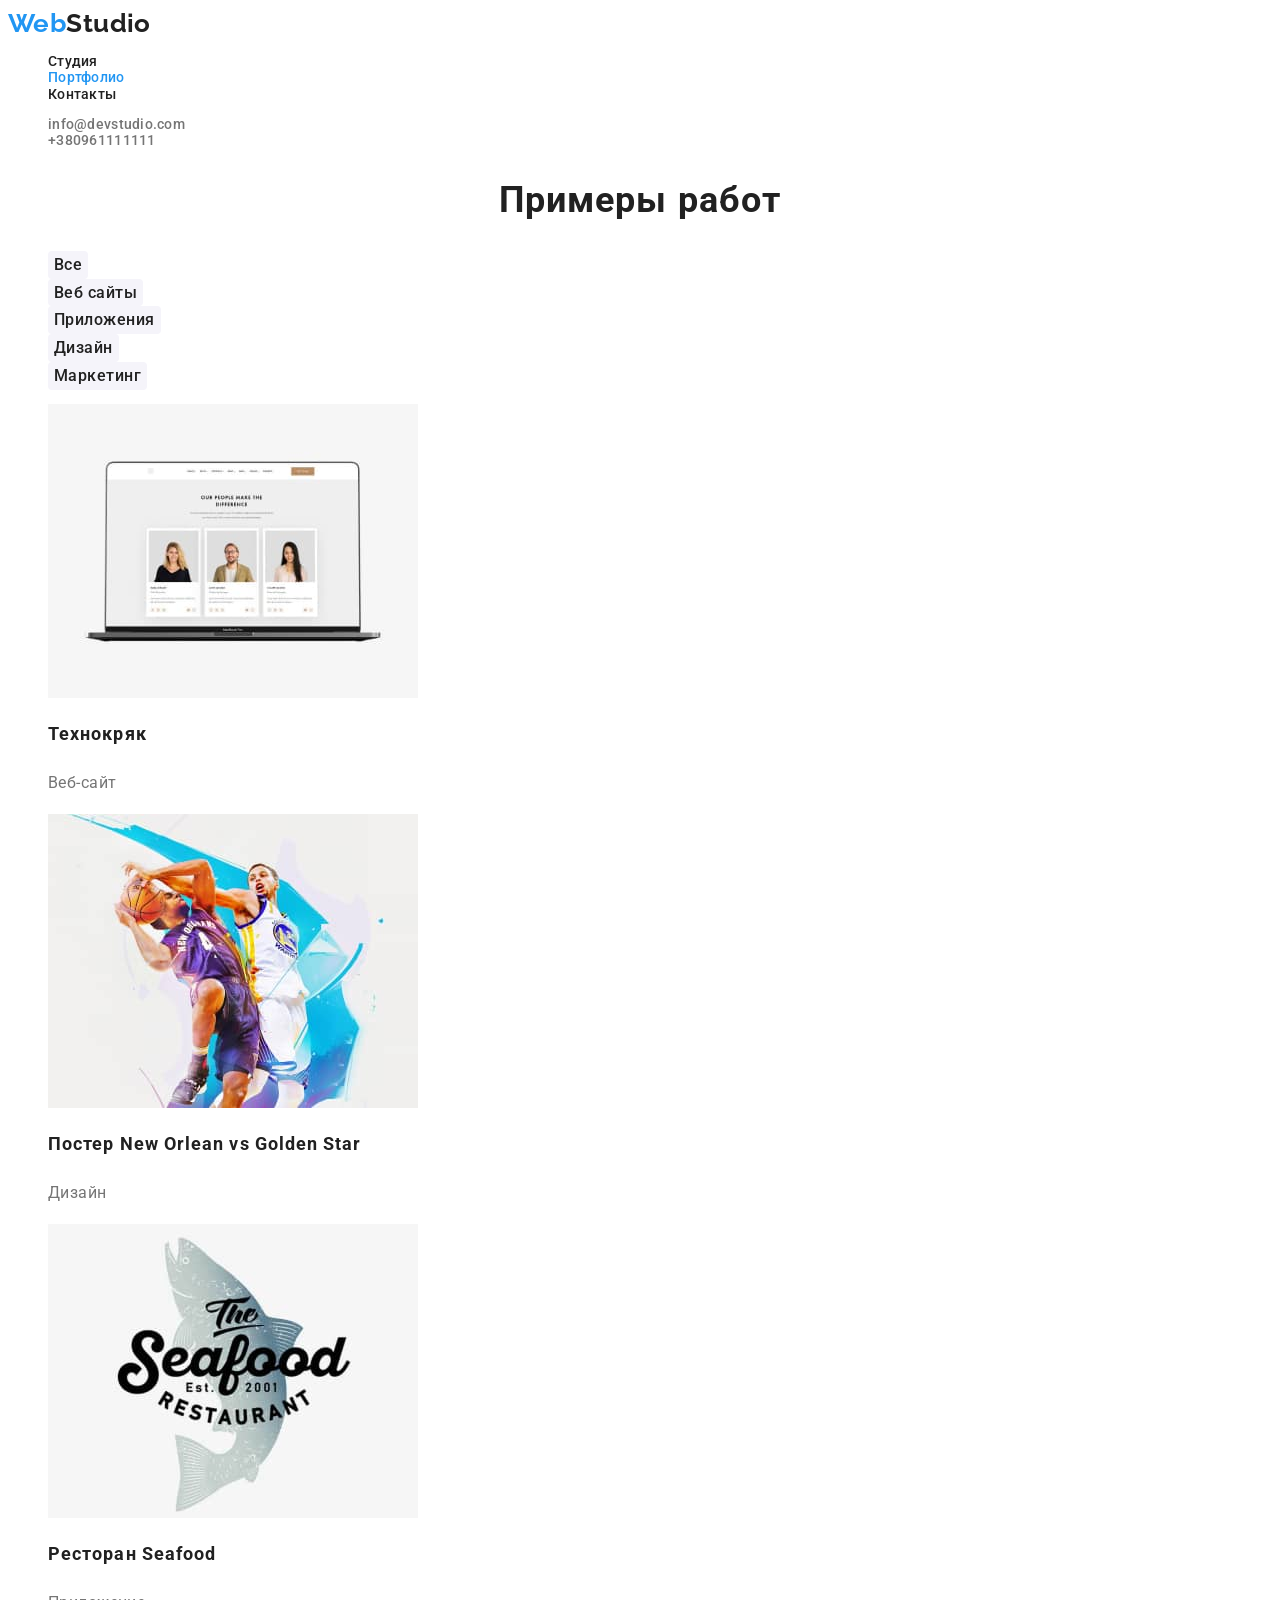
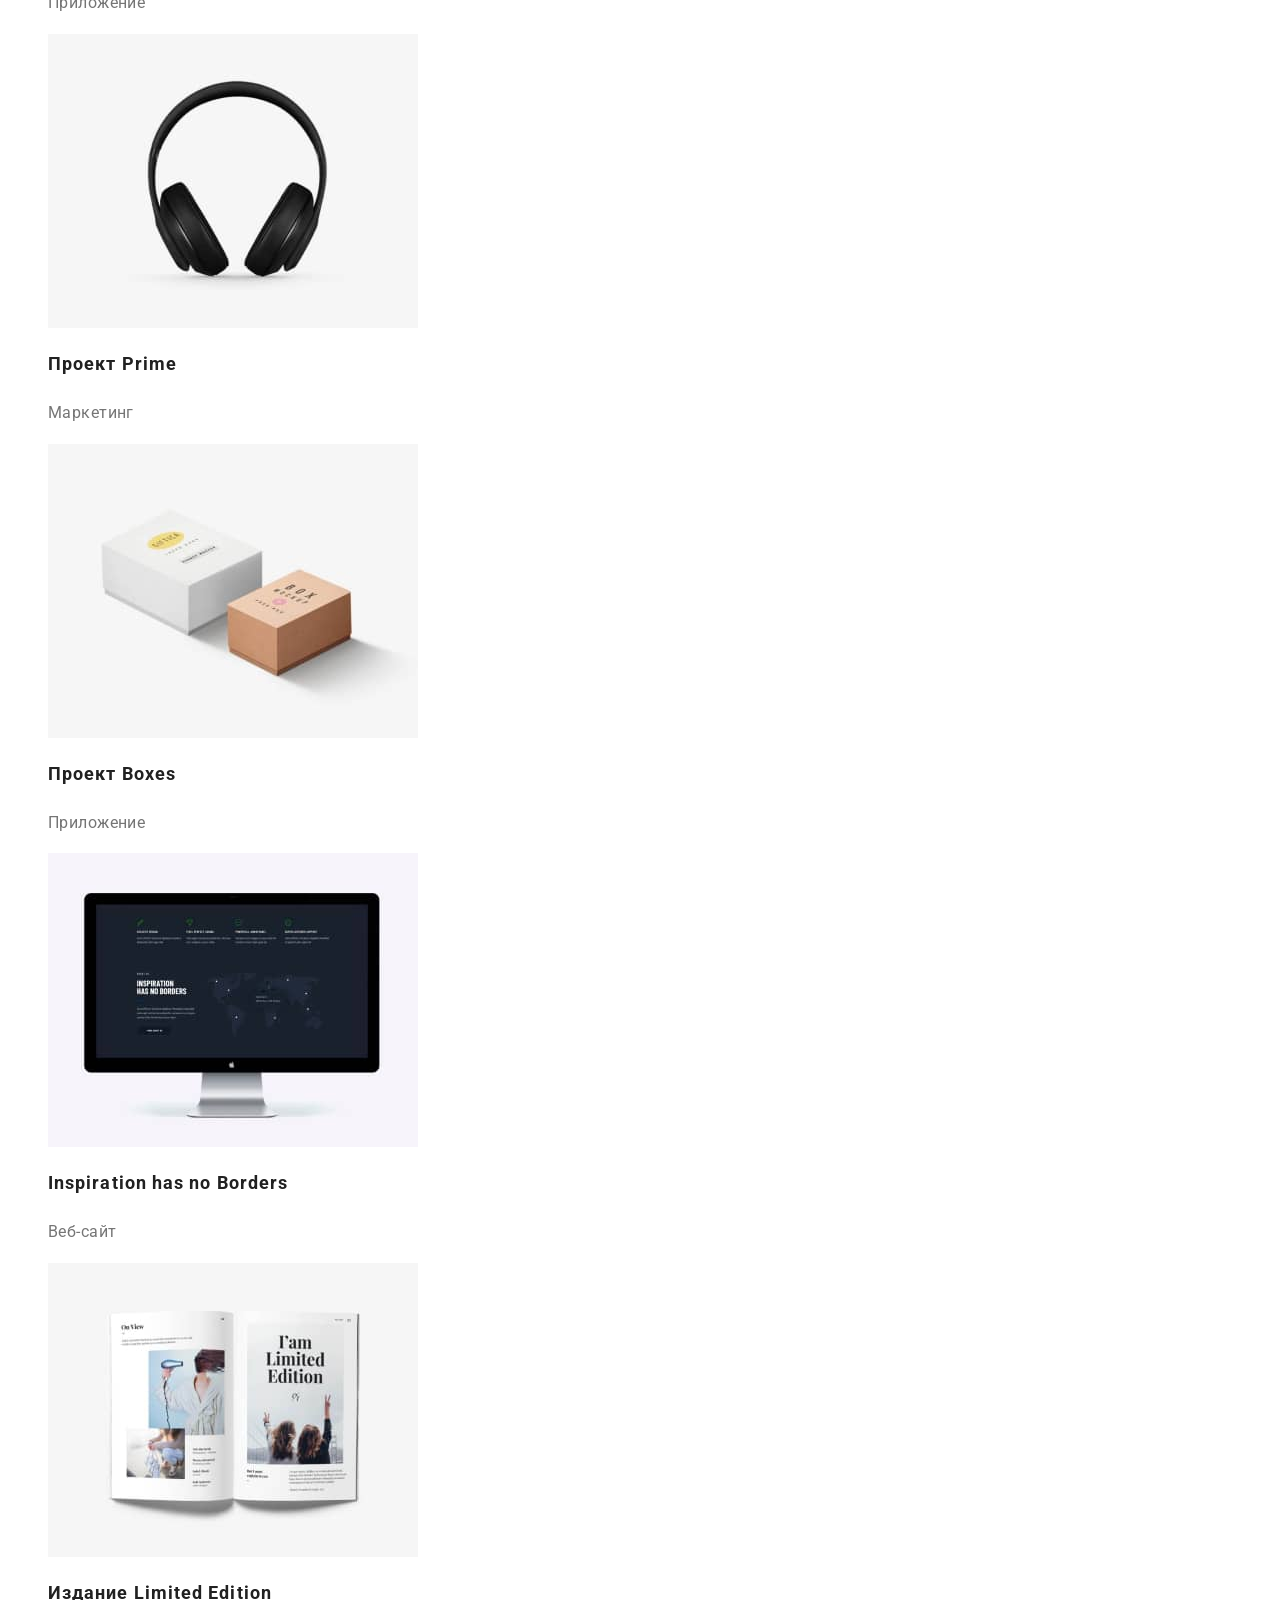
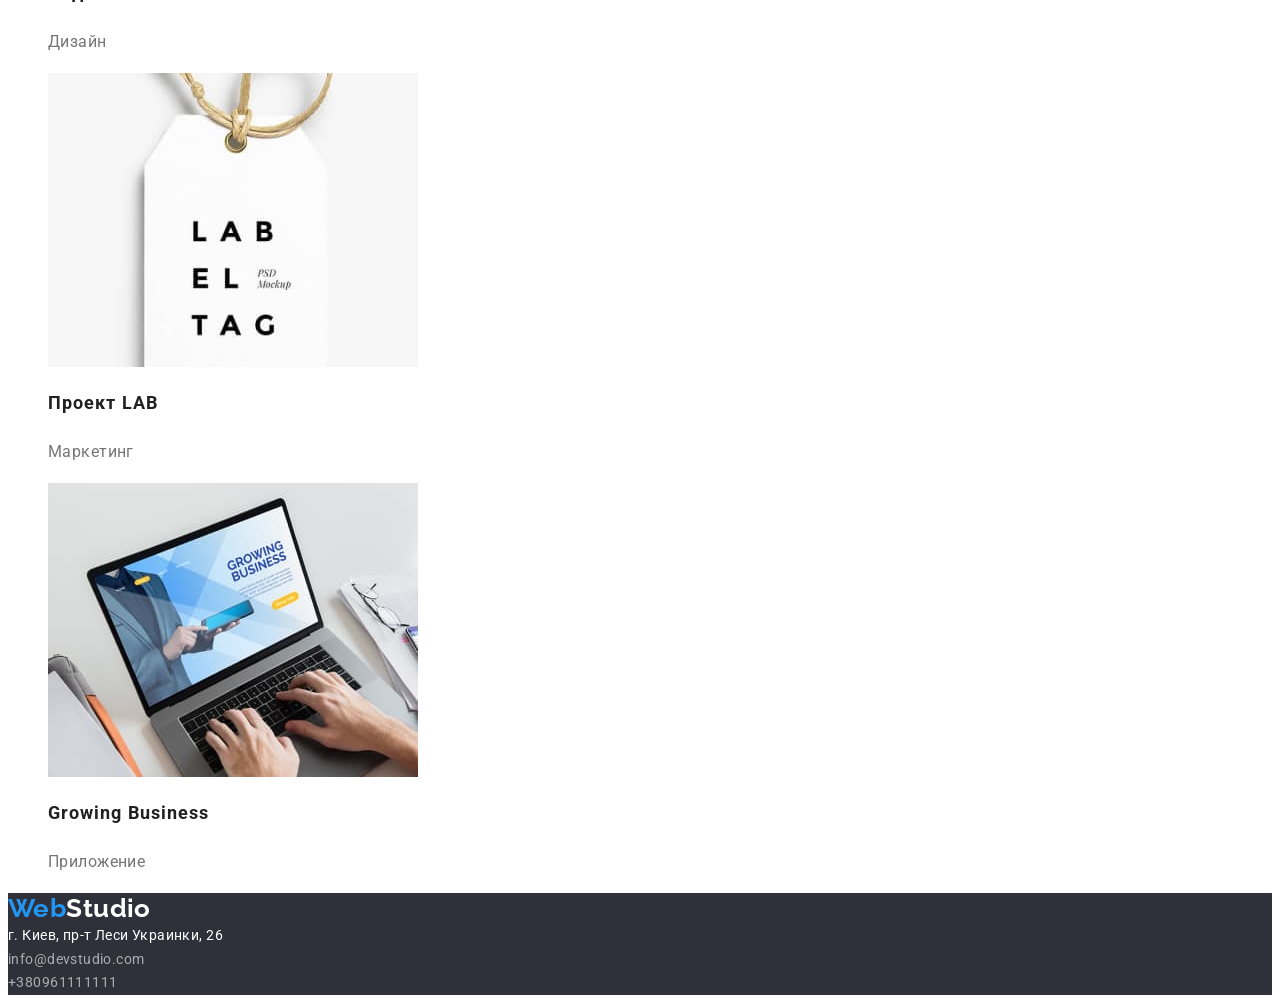
==== commit d0922e20: "address remade" ====
--- a/portfolio.html
+++ b/portfolio.html
@@ -131,12 +131,13 @@
         <address class="address">
             <a href="https://www.google.com/maps/place/%D0%B1%D1%83%D0%BB.+%D0%9B%D0%B5%D1%81%D0%B8+%D0%A3%D0%BA%D1%80%D0%B0%D0%B8%D0%BD%D0%BA%D0%B8,+26,+%D0%9A%D0%B8%D0%B5%D0%B2,+02000/@50.4265807,30.5361971,17z/data=!3m1!4b1!4m5!3m4!1s0x40d4cf0e033ecbe9:0x57a4dffefec77da0!8m2!3d50.4265807!4d30.5383858"
                 target="_blank"> г. Киев, пр-т Леси Украинки, 26</a>
+
+
+            <ul class="address-cont">
+                <li> <a href="Mailto:info@devstudio.com">info@devstudio.com</a></li>
+                <li> <a href="tel:+380961111111">+380961111111</a></li>
+            </ul>
         </address>
-
-        <ul class="address-cont">
-            <li > <a href="Mailto:info@devstudio.com">info@devstudio.com</a></li>
-            <li > <a href="tel:+380961111111">+380961111111</a></li>
-        </ul>
 
 
     </footer>
--- a/css/styles.css
+++ b/css/styles.css
@@ -23,15 +23,17 @@
     font-weight: 400;
     color: var(--primary-txt-col);
     background-color: var(--primary-bg-col);
+    letter-spacing: 0.03em;
 }
 
 /* logotype style */
 .logo {
-    font-family: raleway;
+    font-family: raleway, sans-serif;
     font-size: 26px;
     font-weight: 700;
     color: var(--secondary-txt-col);
     text-decoration: none;
+    line-height: 1.19;
 }
 .logoblue {
     color: var(--accent-col);
@@ -44,27 +46,34 @@
     list-style: none;
 }
 
-.site-nav a,
-.header-contacts a {
-    color: var(--secondary-txt-col);
-    line-height: 1,14 ;
+.site-nav a{
+    color: var(--secondary-txt-col);
+    text-decoration: none;
+}
+
+.header-contacts a{
+    color: var(--primary-txt-col);
     text-decoration: none;
 }
 
 .site-nav a:hover,
-.site-nav a:focus {
-    color: var(--accent-col);
-}
-
-.site-nav .link-current {
-    color: var(--accent-col)
-}
-
+.site-nav a:focus,
 .header-contacts a:hover,
 .header-contacts a:focus {
     color: var(--accent-col);
 }
 
+.site-nav .link-current {
+    color: var(--accent-col)
+}
+
+.site-nav,
+.header-contacts {
+    line-height: 1.17;
+    letter-spacing: 0.02em;
+    font-weight: 500;
+}
+
 /* hero+button */
 /* Залит темный фон, чтобы были видны буквы */
 
@@ -74,48 +83,50 @@
 .hero-title {
     font-weight: 900;
     font-size: 44px;
+    color: var(--white-txt-col);
+    text-transform: uppercase;
     line-height: 1.36;
-    color: var(--white-txt-col);
-}
-
-.button-hero:hover, .button-hero:focus{
-    background-color: var(--accent-col);
-    color: var(--white-txt-col);
-    
-}
+    text-align: center;
+    letter-spacing: 0.06em;
+}
+
 .button-hero{
     cursor: pointer;
-    font-weight: 700;
-    font-size: 16px;
-}
-
-.button-portfolio:hover, .button-portfolio:focus {
+    font-family: Roboto, sans-serif;
+    font-weight: 700;
+    font-size: 16px;
+    line-height: 1.87;
+    
+    letter-spacing: 0.06em;
+    border-radius: 4px;
+
+    border-style: none;
+    border-color: none;
+
     background-color: var(--accent-col);
     color: var(--white-txt-col);
 }
 
-.button-portfolio{
-    cursor: pointer;
-    font-weight: 500;
-    font-size: 16px;
-}
-
 /* преимущества */
 
 .features-list .title{
     font-weight: 700;
-    line-height: 1.17;
-    color: var(--secondary-txt-col)
+    line-height: 1.14;
+    color: var(--secondary-txt-col);
+    text-transform: uppercase;
+    letter-spacing: 0.03em;
 }
 
 .features-list li{
     list-style: none;
+    line-height: 1.7;
+    letter-spacing: 0.03em;
 }
 
 /* Чем мы занимаемся */
 
 .whatwedo-list li{
-    list-style: none;
+    list-style: none;   
 }
 
 /* Наша команда */
@@ -128,22 +139,21 @@
     font-weight: 700;
     font-size: 36px;
     line-height: 1.17;
+    color: var(--secondary-txt-col);
+    text-align: center;
+    letter-spacing: 0.03em;
+}
+
+.coworkers-list .title{
+    font-weight: 500;
+    font-size: 16px;
+    line-height: 1.17;
     color: var(--secondary-txt-col)
 }
 
-.coworkers-list h3{
-    font-weight: 500;
-    font-size: 16px;
-    line-height: 1.17;
-    color: var(--secondary-txt-col)
-}
-
 .coworkers-list li{
     list-style: none;
-}
-
-.coworkers-list p{
-    line-height: 1.86;
+    line-height: 1.17;
 }
 
 /* футер */
@@ -155,15 +165,16 @@
     font-weight: 700;
     color: var(--white-txt-col);
     text-decoration: none;
+    line-height: 1.19;
 }
 .section-footer{
     background-color: #2f303a;
+    
+}
+
+.address-cont li{
+    list-style: none;
     line-height: 1.7;
-}
-
-.address li,
-.address-cont li{
-    list-style: none;
     
 }
 
@@ -171,6 +182,7 @@
     text-decoration: none;
     color: var(--white-txt-col);
     font-style: normal;
+    line-height: 1.7;
 }
 
 .address-cont a{
@@ -196,6 +208,34 @@
     list-style: none;
 }
 
+.button-portfolio {
+        
+    cursor: pointer;
+    font-family: Roboto,sans-serif;
+    font-weight: 500;
+    font-size: 16px;
+    line-height: 1.62;
+
+    letter-spacing: 0.03em;
+    border-radius: 4px;
+
+    border-style: none;
+    border-color: none;
+
+    background-color: var(--secondary-bg-col);
+    color: var(--secondary-txt-col);
+
+}
+
+.button-portfolio:hover,
+.button-portfolio:focus {
+    background-color: var(--accent-col);
+    color: var(--white-txt-col);
+    box-shadow: 0px 3px 1px rgba(0, 0, 0, 0.1),
+    0px 1px 2px rgba(0, 0, 0, 0.08),
+    0px 2px 2px rgba(0, 0, 0, 0.12);
+}
+
 /* примеры работ */
 .example-list li{
     list-style: none;
@@ -210,12 +250,13 @@
     font-weight: 700;
     font-size: 18px;
     line-height: 2;
-    color: var(--secondary-txt-col)
+    color: var(--secondary-txt-col);
+    letter-spacing: 0.06em;
 
 }
 
 .example-list p{
     font-size: 16px;
-    line-height: 1.86;
+    line-height: 1.87;
     color: var(--primary-txt-col);
 }
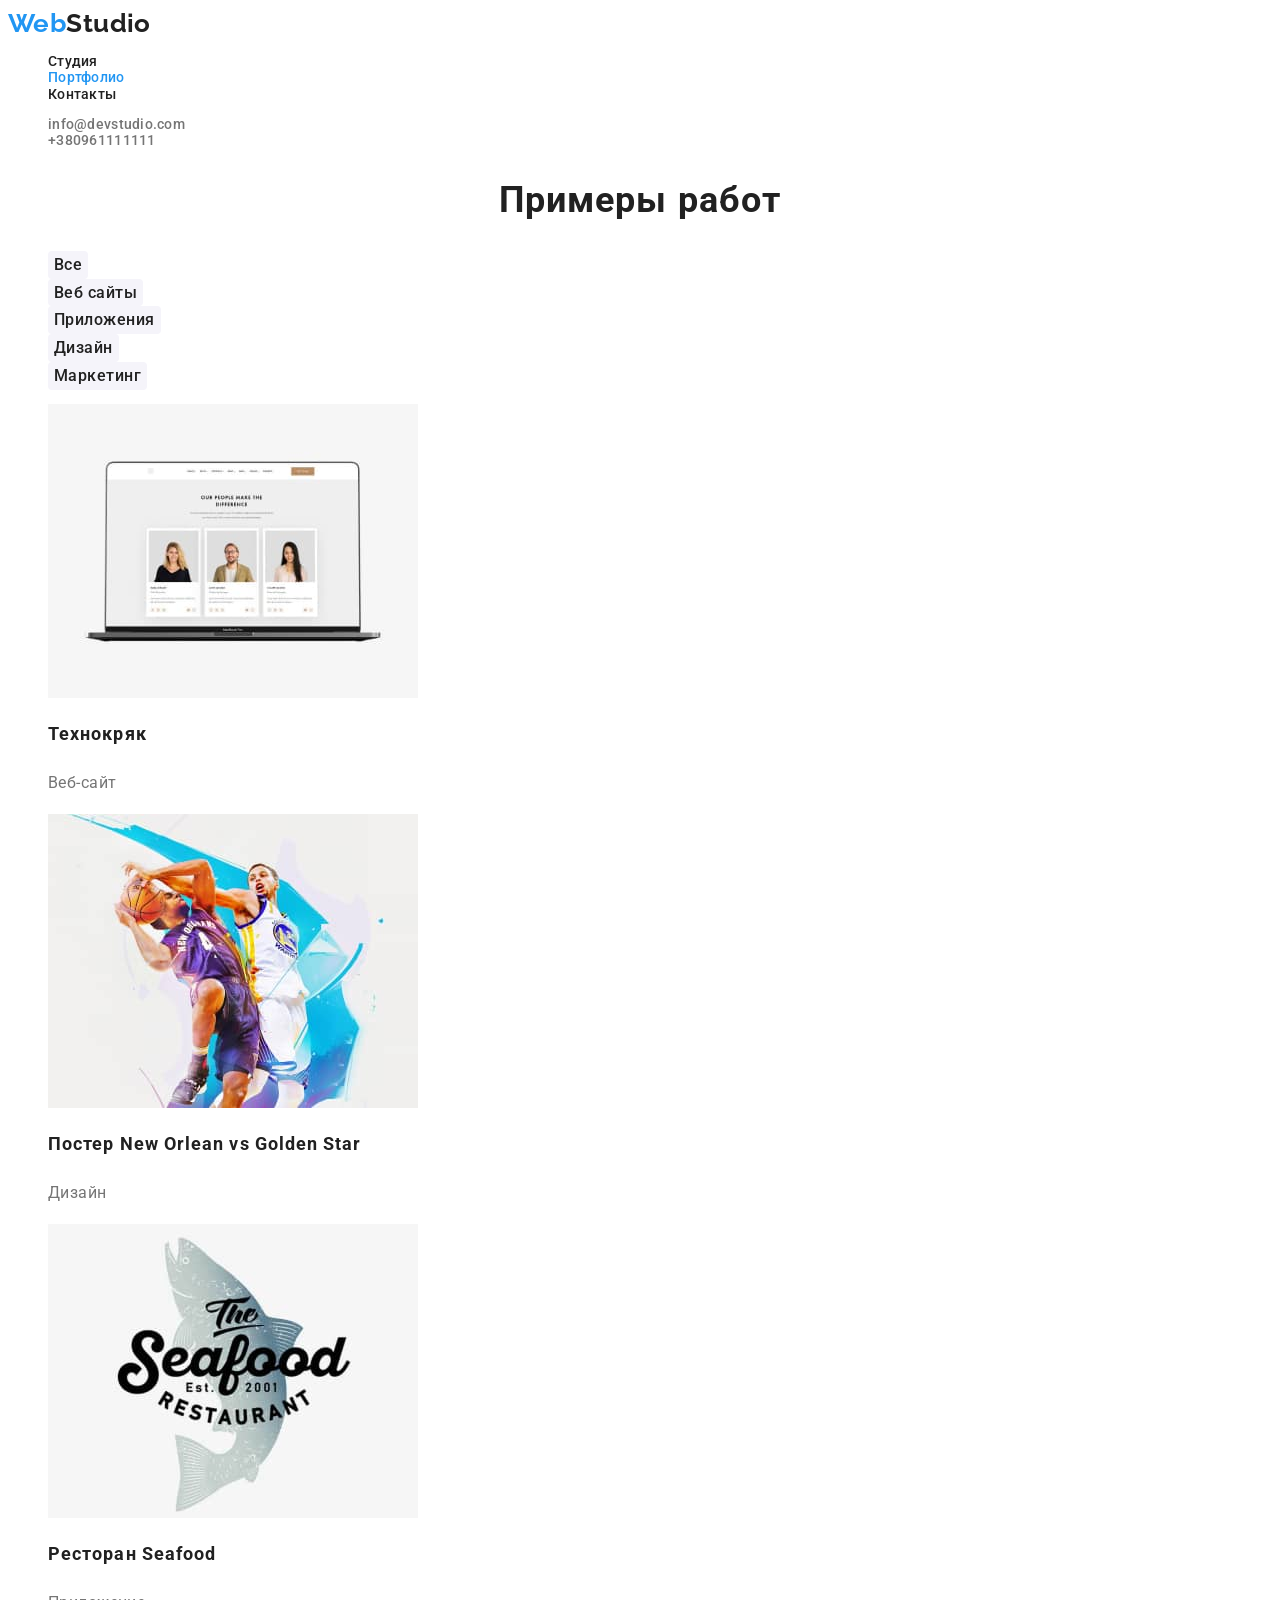
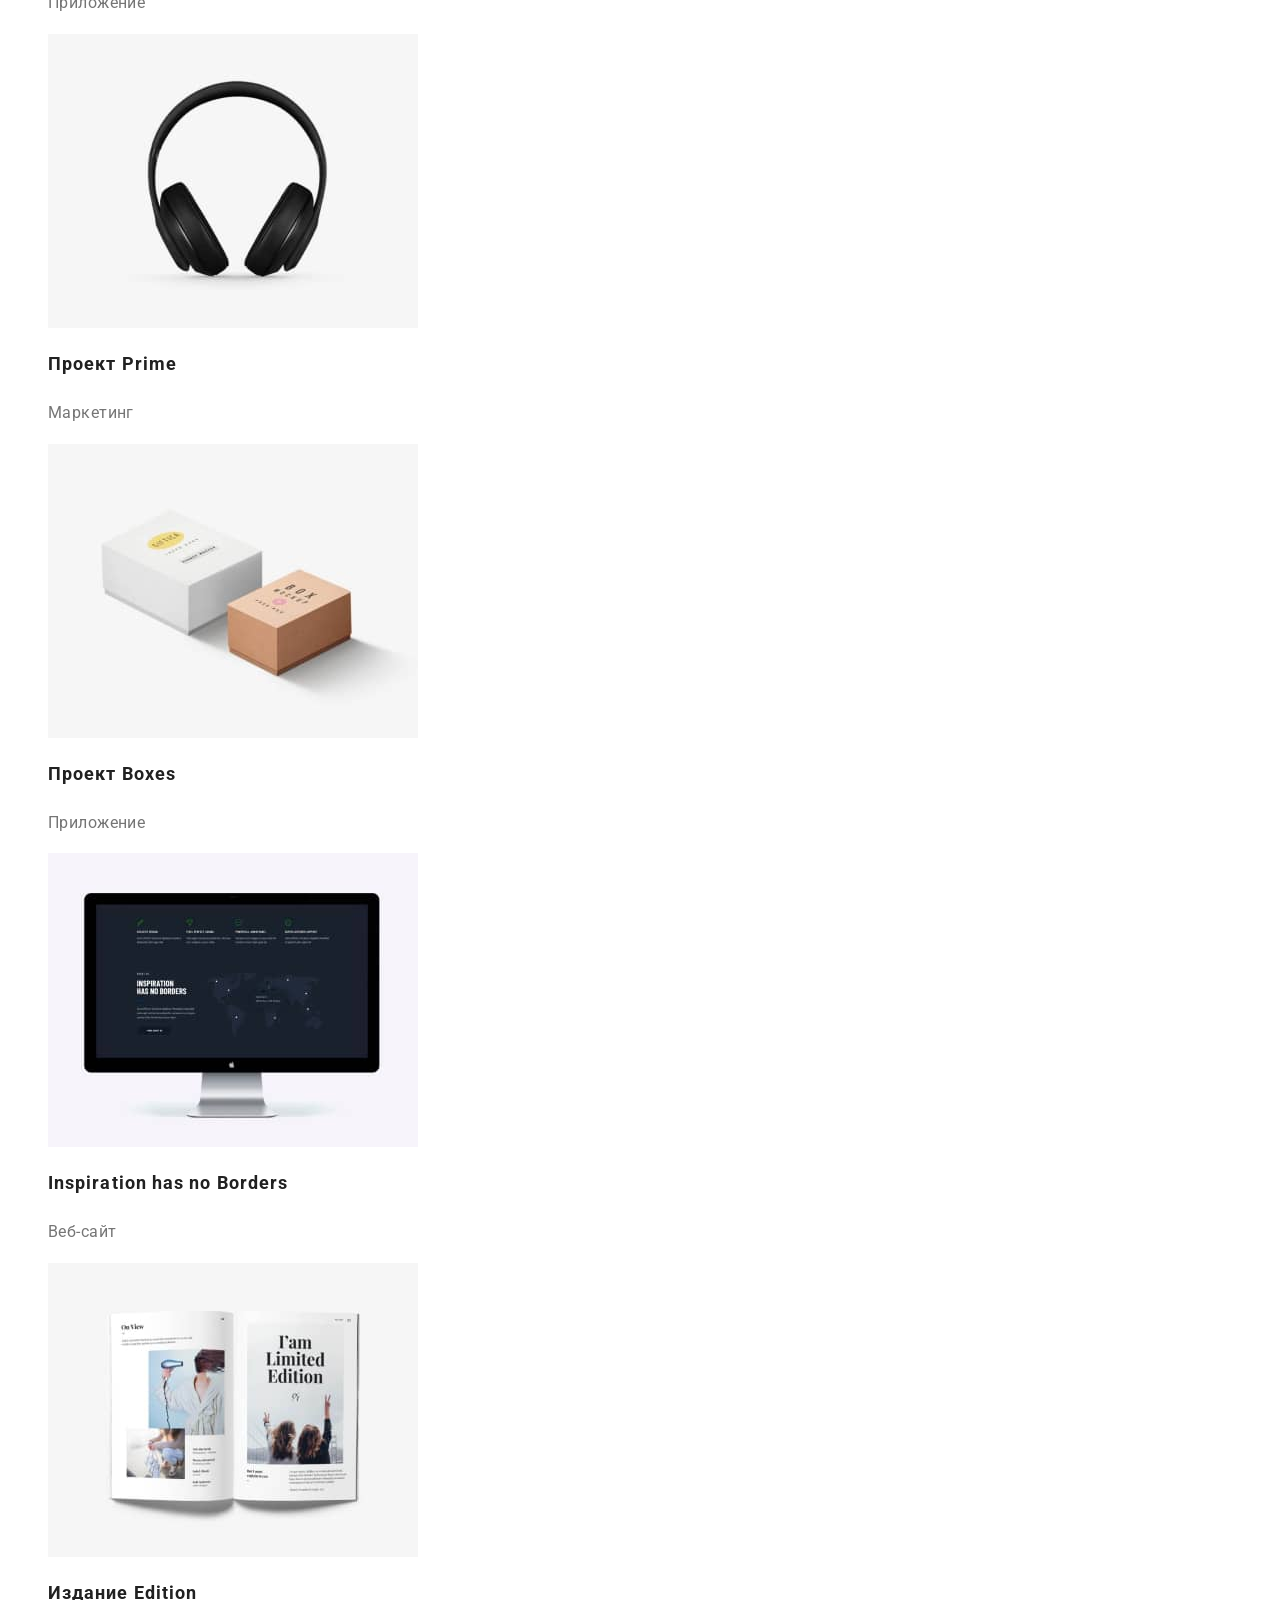
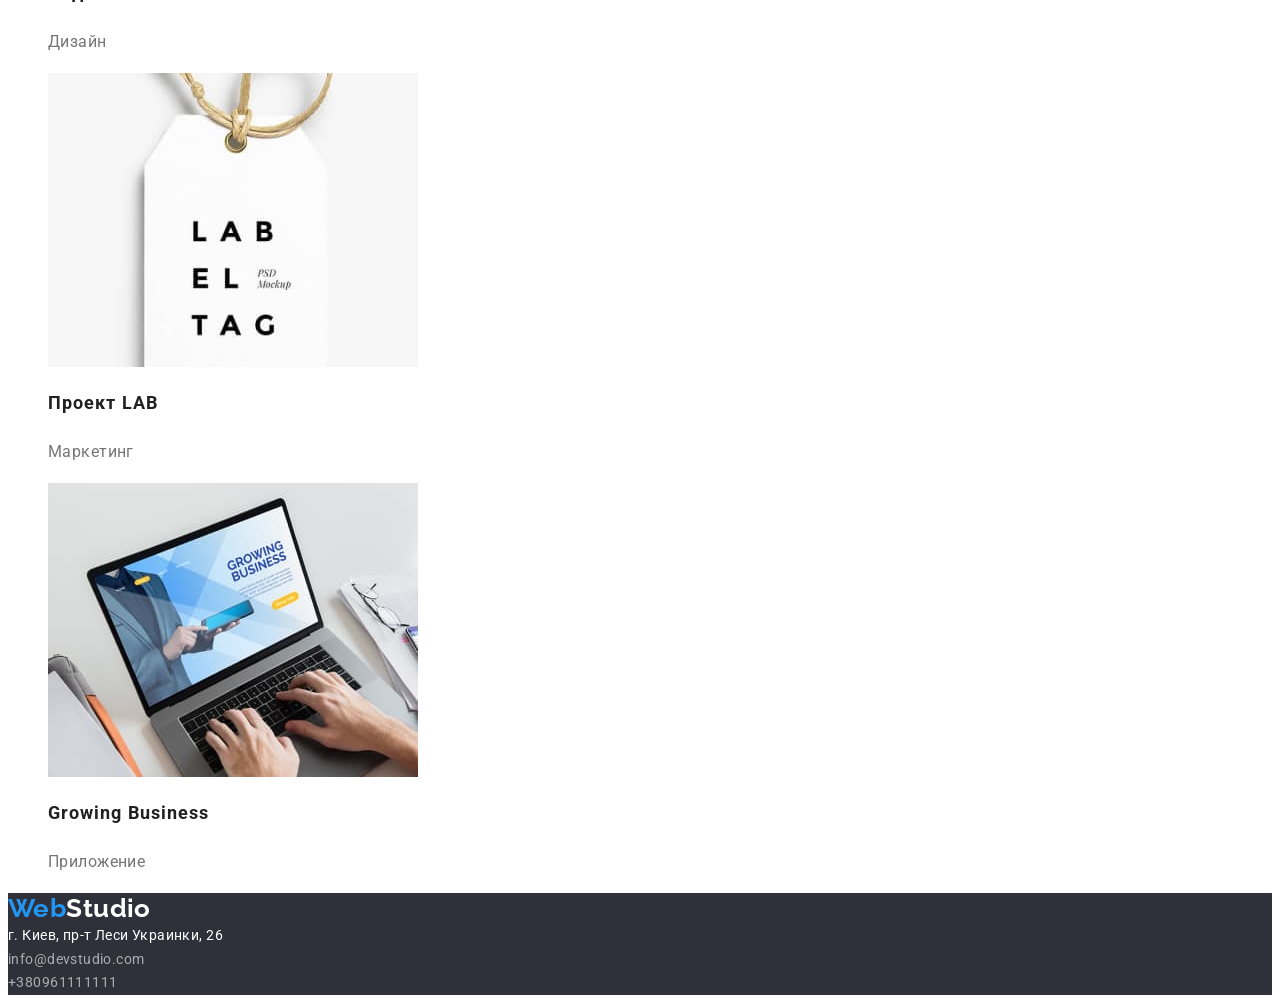
==== commit 936e3a7b: "ok title added font-size and added span lang en" ====
--- a/portfolio.html
+++ b/portfolio.html
@@ -55,7 +55,7 @@
                 <li>
                     <a href="">
                         <img src="./images/project2.jpg" alt="пример" width="370">
-                        <h2 class="title">Постер New Orlean vs Golden Star</h2>
+                        <h2 class="title">Постер <span lang="en">New Orlean vs Golden Star</span></h2>
                         <p>Дизайн</p>
                     </a>
                 </li>
@@ -63,7 +63,7 @@
                 <li>
                     <a href="">
                         <img src="./images/project3.jpg" alt="пример" width="370">
-                        <h2 class="title">Ресторан Seafood</h2>
+                        <h2 class="title">Ресторан <span lang="en">Seafood</span></h2>
                         <p>Приложение</p>
                     </a>
                 </li>
@@ -71,7 +71,7 @@
                 <li>
                     <a href="">
                         <img src="./images/project4.jpg" alt="пример" width="370">
-                        <h2 class="title">Проект Prime</h2>
+                        <h2 class="title">Проект <span lang="en">Prime</span></h2>
                         <p>Маркетинг</p>
                     </a>
                 </li>
@@ -79,7 +79,7 @@
                 <li>
                     <a href="">
                         <img src="./images/project5.jpg" alt="пример" width="370">
-                        <h2 class="title">Проект Boxes</h2>
+                        <h2 class="title">Проект <span lang="en">Boxes</span></h2>
                         <p>Приложение</p>
                     </a>
                 </li>
@@ -87,7 +87,7 @@
                 <li>
                     <a href="">
                         <img src="./images/project6.jpg" alt="пример" width="370">
-                        <h2 class="title">Inspiration has no Borders</h2>
+                        <h2 class="title" lang="en">Inspiration has no Borders</h2>
                         <p>Веб-сайт</p>
                     </a>
                 </li>
@@ -95,7 +95,7 @@
                 <li>
                     <a href="">
                         <img src="./images/project7.jpg" alt="пример" width="370">
-                        <h2 class="title">Издание Limited Edition</h2>
+                        <h2 class="title">Издание <span lang="en">Edition</span></h2>
                         <p>Дизайн</p>
                     </a>
                 </li>
@@ -103,7 +103,7 @@
                 <li>
                     <a href="">
                         <img src="./images/project8.jpg" alt="пример" width="370">
-                        <h2 class="title">Проект LAB</h2>
+                        <h2 class="title">Проект <span lang="en">LAB</span></h2>
                         <p>Маркетинг</p>
                     </a>
                 </li>
@@ -111,7 +111,7 @@
                 <li>
                     <a href="">
                         <img src="./images/project9.jpg" alt="пример" width="370">
-                        <h2 class="title">Growing Business</h2>
+                        <h2 class="title" lang="en" >Growing Business</h2>
                         <p>Приложение</p>
                     </a>
                 </li>
--- a/css/styles.css
+++ b/css/styles.css
@@ -111,6 +111,7 @@
 
 .features-list .title{
     font-weight: 700;
+    font-size: 14px;
     line-height: 1.14;
     color: var(--secondary-txt-col);
     text-transform: uppercase;
